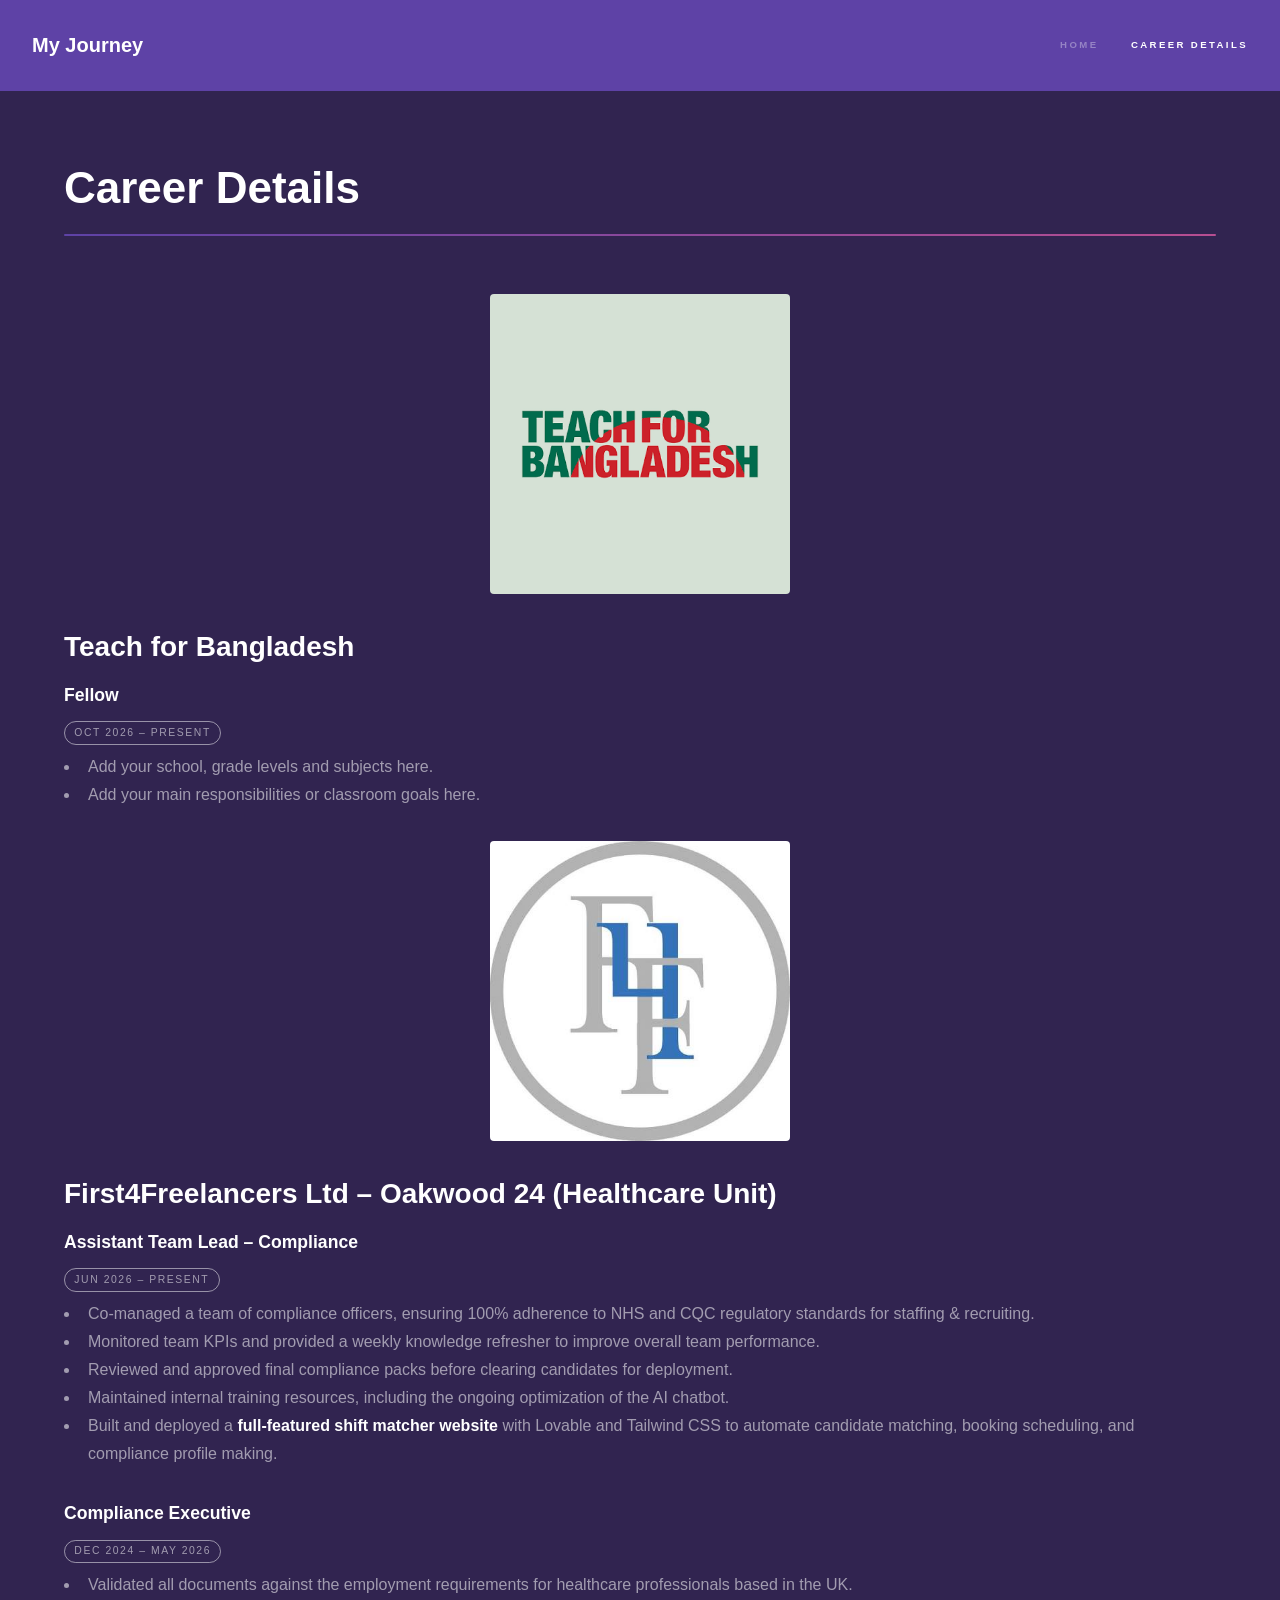
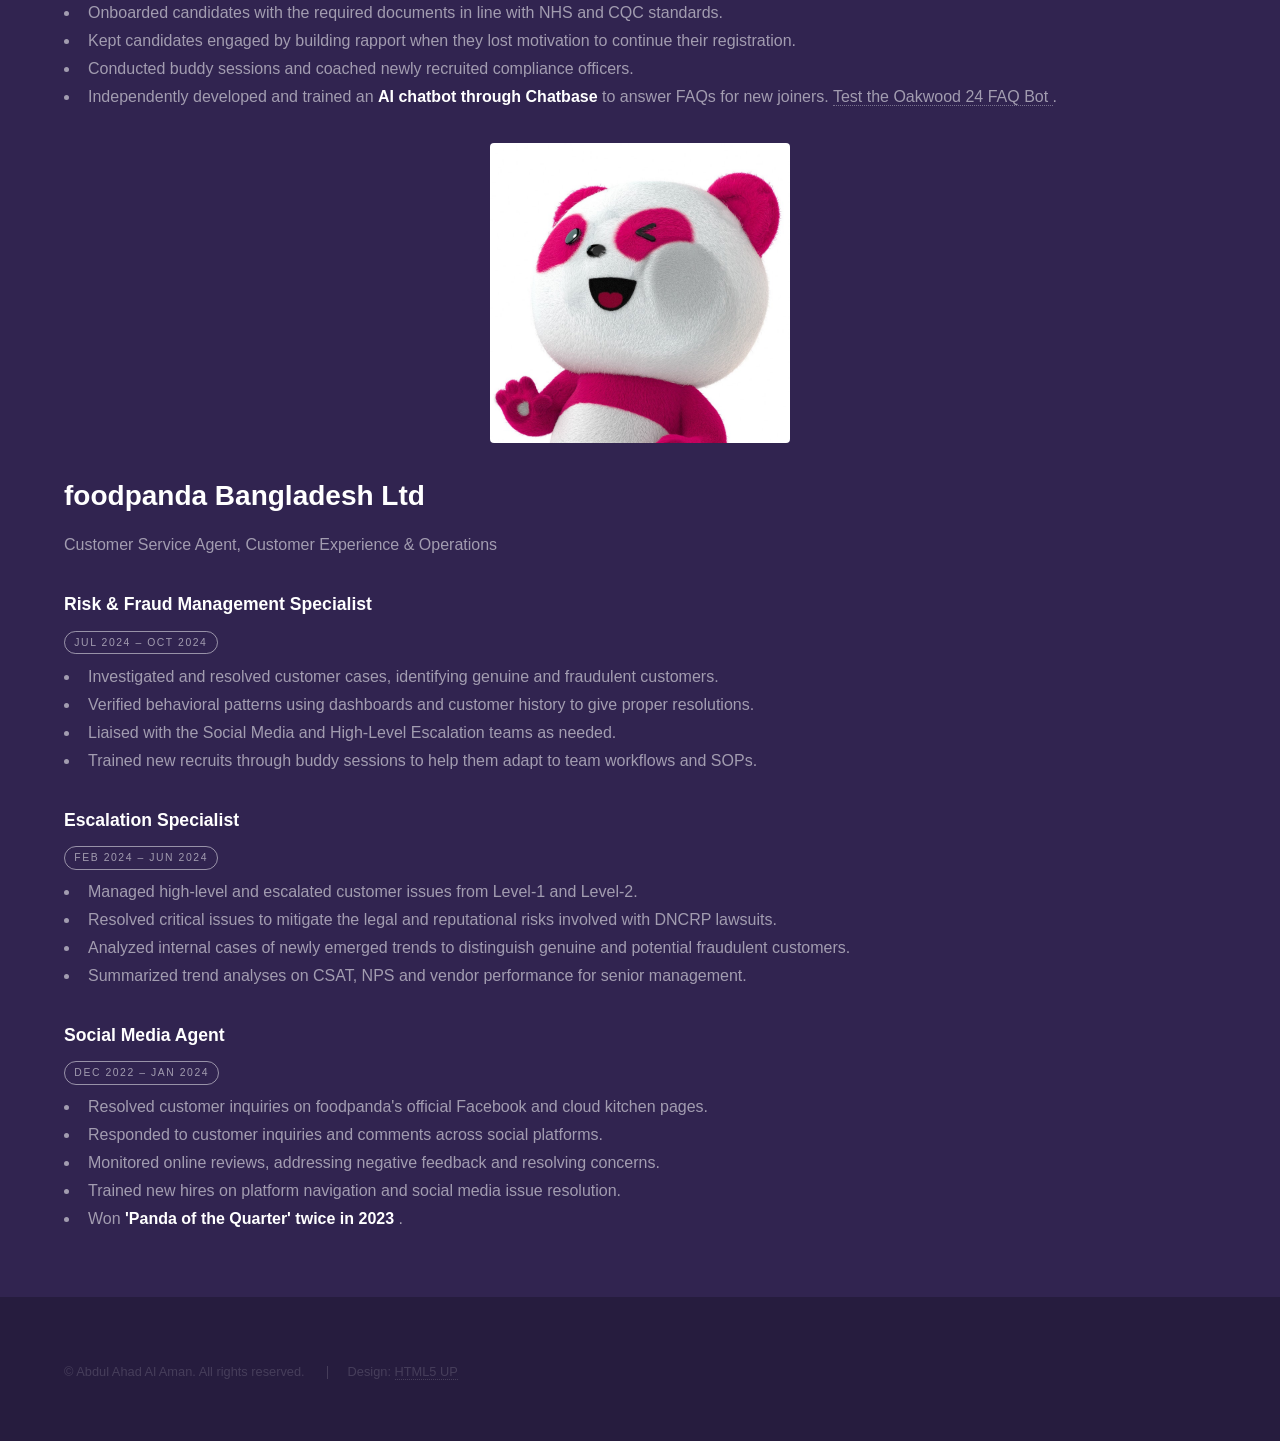
==== generic.html @ 558c3cde "Initial commit" ====
<!doctype html>
<!--
	Hyperspace by HTML5 UP
	html5up.net | @ajlkn
	Free for personal and commercial use under the CCA 3.0 license (html5up.net/license)
-->
<html>
  <head>
    <title>Learn more about myself</title>
    <meta charset="utf-8" />
    <meta
      name="viewport"
      content="width=device-width, initial-scale=1, user-scalable=no"
    />
    <link
      rel="stylesheet"
      href="assets/css/main.css"
    />
    <noscript>
      <link
        rel="stylesheet"
        href="assets/css/noscript.css"
      />
    </noscript>
  </head>
  <body class="is-preload">
    <!-- Header -->
    <header id="header">
      <a
        href="#tfb"
        class="title"
      >
        My Journey
      </a>
      <nav>
        <ul>
          <li><a href="index.html">Home</a></li>
          <li>
            <a
              href="generic.html"
              class="active"
            >
              Career Details
            </a>
          </li>
        </ul>
      </nav>
    </header>

    <!-- Wrapper -->
    <div id="wrapper">
      <!-- Main -->
      <section
        id="main"
        class="wrapper fade-up"
      >
        <div class="inner">
          <h1 class="major">Career Details</h1>

          <!-- Teach for Bangladesh -->
          <section id="tfb">
            <span class="image fit">
              <img
                src="images/tfb.jpg"
                alt="Teach for Bangladesh"
              />
            </span>
            <h2>Teach for Bangladesh</h2>
            <div class="role">
              <h3>Fellow</h3>
              <span class="date">Oct 2026 – Present</span>
              <ul>
                <li>Add your school, grade levels and subjects here.</li>
                <li>Add your main responsibilities or classroom goals here.</li>
              </ul>
            </div>
          </section>

          <!-- First4Freelancers -->
          <section id="f4f">
            <span class="image fit">
              <img
                src="images/pic01.jpg"
                alt="First4Freelancers"
              />
            </span>
            <h2>First4Freelancers Ltd – Oakwood 24 (Healthcare Unit)</h2>

            <div class="role">
              <h3>Assistant Team Lead – Compliance</h3>
              <span class="date">Jun 2026 – Present</span>
              <ul>
                <li>
                  Co-managed a team of compliance officers, ensuring 100%
                  adherence to NHS and CQC regulatory standards for staffing
                  &amp; recruiting.
                </li>
                <li>
                  Monitored team KPIs and provided a weekly knowledge refresher
                  to improve overall team performance.
                </li>
                <li>
                  Reviewed and approved final compliance packs before clearing
                  candidates for deployment.
                </li>
                <li>
                  Maintained internal training resources, including the ongoing
                  optimization of the AI chatbot.
                </li>
                <li>
                  Built and deployed a
                  <strong>full-featured shift matcher website</strong>
                  with Lovable and Tailwind CSS to automate candidate matching,
                  booking scheduling, and compliance profile making.
                </li>
              </ul>
            </div>

            <div class="role">
              <h3>Compliance Executive</h3>
              <span class="date">Dec 2024 – May 2026</span>
              <ul>
                <li>
                  Validated all documents against the employment requirements
                  for healthcare professionals based in the UK.
                </li>
                <li>
                  Onboarded candidates with the required documents in line with
                  NHS and CQC standards.
                </li>
                <li>
                  Kept candidates engaged by building rapport when they lost
                  motivation to continue their registration.
                </li>
                <li>
                  Conducted buddy sessions and coached newly recruited
                  compliance officers.
                </li>
                <li>
                  Independently developed and trained an
                  <strong>AI chatbot through Chatbase</strong>
                  to answer FAQs for new joiners.
                  <a
                    href="https://www.chatbase.co/chatbot-iframe/ullTkG_phCtRMI-yknGlY"
                    target="_blank"
                  >
                    Test the Oakwood 24 FAQ Bot
                  </a>
                  .
                </li>
              </ul>
            </div>
          </section>

          <!-- foodpanda -->
          <section id="foodpanda">
            <span class="image fit">
              <img
                src="images/pic02.jpg"
                alt="foodpanda Bangladesh"
              />
            </span>
            <h2>foodpanda Bangladesh Ltd</h2>
            <p>Customer Service Agent, Customer Experience &amp; Operations</p>

            <div class="role">
              <h3>Risk &amp; Fraud Management Specialist</h3>
              <span class="date">Jul 2024 – Oct 2024</span>
              <ul>
                <li>
                  Investigated and resolved customer cases, identifying genuine
                  and fraudulent customers.
                </li>
                <li>
                  Verified behavioral patterns using dashboards and customer
                  history to give proper resolutions.
                </li>
                <li>
                  Liaised with the Social Media and High-Level Escalation teams
                  as needed.
                </li>
                <li>
                  Trained new recruits through buddy sessions to help them adapt
                  to team workflows and SOPs.
                </li>
              </ul>
            </div>

            <div class="role">
              <h3>Escalation Specialist</h3>
              <span class="date">Feb 2024 – Jun 2024</span>
              <ul>
                <li>
                  Managed high-level and escalated customer issues from Level-1
                  and Level-2.
                </li>
                <li>
                  Resolved critical issues to mitigate the legal and
                  reputational risks involved with DNCRP lawsuits.
                </li>
                <li>
                  Analyzed internal cases of newly emerged trends to distinguish
                  genuine and potential fraudulent customers.
                </li>
                <li>
                  Summarized trend analyses on CSAT, NPS and vendor performance
                  for senior management.
                </li>
              </ul>
            </div>

            <div class="role">
              <h3>Social Media Agent</h3>
              <span class="date">Dec 2022 – Jan 2024</span>
              <ul>
                <li>
                  Resolved customer inquiries on foodpanda's official Facebook
                  and cloud kitchen pages.
                </li>
                <li>
                  Responded to customer inquiries and comments across social
                  platforms.
                </li>
                <li>
                  Monitored online reviews, addressing negative feedback and
                  resolving concerns.
                </li>
                <li>
                  Trained new hires on platform navigation and social media
                  issue resolution.
                </li>
                <li>
                  Won
                  <strong>'Panda of the Quarter' twice in 2023</strong>
                  .
                </li>
              </ul>
            </div>
          </section>
        </div>
      </section>
    </div>

    <!-- Footer -->
    <footer
      id="footer"
      class="wrapper alt"
    >
      <div class="inner">
        <ul class="menu">
          <li>&copy; Abdul Ahad Al Aman. All rights reserved.</li>
          <li>
            Design:
            <a href="http://html5up.net">HTML5 UP</a>
          </li>
        </ul>
      </div>
    </footer>

    <!-- Scripts -->
    <script src="assets/js/jquery.min.js"></script>
    <script src="assets/js/jquery.scrollex.min.js"></script>
    <script src="assets/js/jquery.scrolly.min.js"></script>
    <script src="assets/js/browser.min.js"></script>
    <script src="assets/js/breakpoints.min.js"></script>
    <script src="assets/js/util.js"></script>
    <script src="assets/js/main.js"></script>
    <script>
      document.addEventListener("DOMContentLoaded", function () {
        // fade each career section in as it scrolls into view
        var sections = document.querySelectorAll("#main section[id]");
        var io = new IntersectionObserver(
          function (entries) {
            entries.forEach(function (e) {
              if (e.isIntersecting) {
                e.target.classList.add("visible");
                io.unobserve(e.target);
              }
            });
          },
          { threshold: 0.15 },
        );
        sections.forEach(function (s) {
          io.observe(s);
        });

        var title = document.querySelector("#header .title");
        var tfb = document.getElementById("tfb");
        title.addEventListener("click", function (e) {
          e.preventDefault();
          tfb.classList.remove("visible"); // hide it
          tfb.scrollIntoView({ behavior: "smooth", block: "start" });
          setTimeout(function () {
            tfb.classList.add("visible");
          }, 500); // fade it in
        });
      });
    </script>
  </body>
</html>
---- assets/css/main.css ----
@import url(fontawesome-all.min.css);

/*
	Hyperspace by HTML5 UP
	html5up.net | @ajlkn
	Free for personal and commercial use under the CCA 3.0 license (html5up.net/license)
*/

html,
body,
div,
span,
applet,
object,
iframe,
h1,
h2,
h3,
h4,
h5,
h6,
p,
blockquote,
pre,
a,
abbr,
acronym,
address,
big,
cite,
code,
del,
dfn,
em,
img,
ins,
kbd,
q,
s,
samp,
small,
strike,
strong,
sub,
sup,
tt,
var,
b,
u,
i,
center,
dl,
dt,
dd,
ol,
ul,
li,
fieldset,
form,
label,
legend,
table,
caption,
tbody,
tfoot,
thead,
tr,
th,
td,
article,
aside,
canvas,
details,
embed,
figure,
figcaption,
footer,
header,
hgroup,
menu,
nav,
output,
ruby,
section,
summary,
time,
mark,
audio,
video {
  margin: 0;
  padding: 0;
  border: 0;
  font-size: 100%;
  font: inherit;
  vertical-align: baseline;
}

article,
aside,
details,
figcaption,
figure,
footer,
header,
hgroup,
menu,
nav,
section {
  display: block;
}

body {
  line-height: 1;
}

ol,
ul {
  list-style: none;
}

blockquote,
q {
  quotes: none;
}

blockquote:before,
blockquote:after,
q:before,
q:after {
  content: "";
  content: none;
}

table {
  border-collapse: collapse;
  border-spacing: 0;
}

body {
  -webkit-text-size-adjust: none;
}

mark {
  background-color: transparent;
  color: inherit;
}

input::-moz-focus-inner {
  border: 0;
  padding: 0;
}

input,
select,
textarea {
  -moz-appearance: none;
  -webkit-appearance: none;
  -ms-appearance: none;
  appearance: none;
}

/* Basic */

@-ms-viewport {
  width: device-width;
}

body {
  -ms-overflow-style: scrollbar;
}

@media screen and (max-width: 480px) {
  html,
  body {
    min-width: 320px;
  }
}

html {
  box-sizing: border-box;
}

*,
*:before,
*:after {
  box-sizing: inherit;
}

body {
  background: #312450;
}

body.is-preload *,
body.is-preload *:before,
body.is-preload *:after {
  -moz-animation: none !important;
  -webkit-animation: none !important;
  -ms-animation: none !important;
  animation: none !important;
  -moz-transition: none !important;
  -webkit-transition: none !important;
  -ms-transition: none !important;
  transition: none !important;
}

/* Type */

body,
input,
select,
textarea {
  color: rgba(255, 255, 255, 0.55);
  font-family: Arial, Helvetica, sans-serif;
  font-size: 16.5pt;
  font-weight: normal;
  line-height: 1.75;
}

@media screen and (max-width: 1680px) {
  body,
  input,
  select,
  textarea {
    font-size: 13pt;
  }
}

@media screen and (max-width: 1280px) {
  body,
  input,
  select,
  textarea {
    font-size: 12pt;
  }
}

@media screen and (max-width: 360px) {
  body,
  input,
  select,
  textarea {
    font-size: 11pt;
  }
}

a {
  -moz-transition:
    color 0.2s ease,
    border-bottom-color 0.2s ease;
  -webkit-transition:
    color 0.2s ease,
    border-bottom-color 0.2s ease;
  -ms-transition:
    color 0.2s ease,
    border-bottom-color 0.2s ease;
  transition:
    color 0.2s ease,
    border-bottom-color 0.2s ease;
  border-bottom: dotted 1px rgba(255, 255, 255, 0.35);
  color: inherit;
  text-decoration: none;
}

a:hover {
  border-bottom-color: transparent;
  color: #ffffff;
}

strong,
b {
  color: #ffffff;
  font-weight: bold;
}

em,
i {
  font-style: italic;
}

p {
  margin: 0 0 2em 0;
}

h1,
h2,
h3,
h4,
h5,
h6 {
  color: #ffffff;
  font-weight: bold;
  line-height: 1.5;
  margin: 0 0 0.5em 0;
}

h1 a,
h2 a,
h3 a,
h4 a,
h5 a,
h6 a {
  color: inherit;
  text-decoration: none;
}

h1 {
  font-size: 2.75em;
}

h1.major {
  margin: 0 0 1.3em 0;
  position: relative;
  padding-bottom: 0.35em;
}

h1.major:after {
  background-image: -moz-linear-gradient(to right, #5e42a6, #b74e91);
  background-image: -webkit-linear-gradient(to right, #5e42a6, #b74e91);
  background-image: -ms-linear-gradient(to right, #5e42a6, #b74e91);
  background-image: linear-gradient(to right, #5e42a6, #b74e91);
  -moz-transition: max-width 0.2s ease;
  -webkit-transition: max-width 0.2s ease;
  -ms-transition: max-width 0.2s ease;
  transition: max-width 0.2s ease;
  border-radius: 0.2em;
  bottom: 0;
  content: "";
  height: 0.05em;
  position: absolute;
  right: 0;
  width: 100%;
}

h2 {
  font-size: 1.75em;
}

h3 {
  font-size: 1.1em;
}

h4 {
  font-size: 1em;
}

h5 {
  font-size: 0.8em;
}

h6 {
  font-size: 0.6em;
}

@media screen and (max-width: 736px) {
  h1 {
    font-size: 2em;
  }

  h2 {
    font-size: 1.25em;
  }

  h3 {
    font-size: 1em;
  }

  h4 {
    font-size: 0.8em;
  }

  h5 {
    font-size: 0.6em;
  }

  h6 {
    font-size: 0.6em;
  }
}

sub {
  font-size: 0.8em;
  position: relative;
  top: 0.5em;
}

sup {
  font-size: 0.8em;
  position: relative;
  top: -0.5em;
}

blockquote {
  border-left: solid 4px rgba(255, 255, 255, 0.15);
  font-style: italic;
  margin: 0 0 2em 0;
  padding: 0.5em 0 0.5em 2em;
}

code {
  background: rgba(255, 255, 255, 0.05);
  border-radius: 0.25em;
  border: solid 1px rgba(255, 255, 255, 0.15);
  font-family: "Courier New", monospace;
  font-size: 0.9em;
  margin: 0 0.25em;
  padding: 0.25em 0.65em;
}

pre {
  -webkit-overflow-scrolling: touch;
  font-family: "Courier New", monospace;
  font-size: 0.9em;
  margin: 0 0 2em 0;
}

pre code {
  display: block;
  line-height: 1.75em;
  padding: 1em 1.5em;
  overflow-x: auto;
}

hr {
  border: 0;
  border-bottom: solid 1px rgba(255, 255, 255, 0.15);
  margin: 2em 0;
}

hr.major {
  margin: 3em 0;
}

.align-left {
  text-align: left;
}

.align-center {
  text-align: center;
}

.align-right {
  text-align: right;
}

/* Row */

.row {
  display: flex;
  flex-wrap: wrap;
  box-sizing: border-box;
  align-items: stretch;
}

.row > * {
  box-sizing: border-box;
}

.row.gtr-uniform > * > :last-child {
  margin-bottom: 0;
}

.row.aln-left {
  justify-content: flex-start;
}

.row.aln-center {
  justify-content: center;
}

.row.aln-right {
  justify-content: flex-end;
}

.row.aln-top {
  align-items: flex-start;
}

.row.aln-middle {
  align-items: center;
}

.row.aln-bottom {
  align-items: flex-end;
}

.row > .imp {
  order: -1;
}

.row > .col-1 {
  width: 8.33333%;
}

.row > .off-1 {
  margin-left: 8.33333%;
}

.row > .col-2 {
  width: 16.66667%;
}

.row > .off-2 {
  margin-left: 16.66667%;
}

.row > .col-3 {
  width: 25%;
}

.row > .off-3 {
  margin-left: 25%;
}

.row > .col-4 {
  width: 33.33333%;
}

.row > .off-4 {
  margin-left: 33.33333%;
}

.row > .col-5 {
  width: 41.66667%;
}

.row > .off-5 {
  margin-left: 41.66667%;
}

.row > .col-6 {
  width: 50%;
}

.row > .off-6 {
  margin-left: 50%;
}

.row > .col-7 {
  width: 58.33333%;
}

.row > .off-7 {
  margin-left: 58.33333%;
}

.row > .col-8 {
  width: 66.66667%;
}

.row > .off-8 {
  margin-left: 66.66667%;
}

.row > .col-9 {
  width: 75%;
}

.row > .off-9 {
  margin-left: 75%;
}

.row > .col-10 {
  width: 83.33333%;
}

.row > .off-10 {
  margin-left: 83.33333%;
}

.row > .col-11 {
  width: 91.66667%;
}

.row > .off-11 {
  margin-left: 91.66667%;
}

.row > .col-12 {
  width: 100%;
}

.row > .off-12 {
  margin-left: 100%;
}

.row.gtr-0 {
  margin-top: 0;
  margin-left: 0em;
}

.row.gtr-0 > * {
  padding: 0 0 0 0em;
}

.row.gtr-0.gtr-uniform {
  margin-top: 0em;
}

.row.gtr-0.gtr-uniform > * {
  padding-top: 0em;
}

.row.gtr-25 {
  margin-top: 0;
  margin-left: -0.375em;
}

.row.gtr-25 > * {
  padding: 0 0 0 0.375em;
}

.row.gtr-25.gtr-uniform {
  margin-top: -0.375em;
}

.row.gtr-25.gtr-uniform > * {
  padding-top: 0.375em;
}

.row.gtr-50 {
  margin-top: 0;
  margin-left: -0.75em;
}

.row.gtr-50 > * {
  padding: 0 0 0 0.75em;
}

.row.gtr-50.gtr-uniform {
  margin-top: -0.75em;
}

.row.gtr-50.gtr-uniform > * {
  padding-top: 0.75em;
}

.row {
  margin-top: 0;
  margin-left: -1.5em;
}

.row > * {
  padding: 0 0 0 1.5em;
}

.row.gtr-uniform {
  margin-top: -1.5em;
}

.row.gtr-uniform > * {
  padding-top: 1.5em;
}

.row.gtr-150 {
  margin-top: 0;
  margin-left: -2.25em;
}

.row.gtr-150 > * {
  padding: 0 0 0 2.25em;
}

.row.gtr-150.gtr-uniform {
  margin-top: -2.25em;
}

.row.gtr-150.gtr-uniform > * {
  padding-top: 2.25em;
}

.row.gtr-200 {
  margin-top: 0;
  margin-left: -3em;
}

.row.gtr-200 > * {
  padding: 0 0 0 3em;
}

.row.gtr-200.gtr-uniform {
  margin-top: -3em;
}

.row.gtr-200.gtr-uniform > * {
  padding-top: 3em;
}

@media screen and (max-width: 1680px) {
  .row {
    display: flex;
    flex-wrap: wrap;
    box-sizing: border-box;
    align-items: stretch;
  }

  .row > * {
    box-sizing: border-box;
  }

  .row.gtr-uniform > * > :last-child {
    margin-bottom: 0;
  }

  .row.aln-left {
    justify-content: flex-start;
  }

  .row.aln-center {
    justify-content: center;
  }

  .row.aln-right {
    justify-content: flex-end;
  }

  .row.aln-top {
    align-items: flex-start;
  }

  .row.aln-middle {
    align-items: center;
  }

  .row.aln-bottom {
    align-items: flex-end;
  }

  .row > .imp-xlarge {
    order: -1;
  }

  .row > .col-1-xlarge {
    width: 8.33333%;
  }

  .row > .off-1-xlarge {
    margin-left: 8.33333%;
  }

  .row > .col-2-xlarge {
    width: 16.66667%;
  }

  .row > .off-2-xlarge {
    margin-left: 16.66667%;
  }

  .row > .col-3-xlarge {
    width: 25%;
  }

  .row > .off-3-xlarge {
    margin-left: 25%;
  }

  .row > .col-4-xlarge {
    width: 33.33333%;
  }

  .row > .off-4-xlarge {
    margin-left: 33.33333%;
  }

  .row > .col-5-xlarge {
    width: 41.66667%;
  }

  .row > .off-5-xlarge {
    margin-left: 41.66667%;
  }

  .row > .col-6-xlarge {
    width: 50%;
  }

  .row > .off-6-xlarge {
    margin-left: 50%;
  }

  .row > .col-7-xlarge {
    width: 58.33333%;
  }

  .row > .off-7-xlarge {
    margin-left: 58.33333%;
  }

  .row > .col-8-xlarge {
    width: 66.66667%;
  }

  .row > .off-8-xlarge {
    margin-left: 66.66667%;
  }

  .row > .col-9-xlarge {
    width: 75%;
  }

  .row > .off-9-xlarge {
    margin-left: 75%;
  }

  .row > .col-10-xlarge {
    width: 83.33333%;
  }

  .row > .off-10-xlarge {
    margin-left: 83.33333%;
  }

  .row > .col-11-xlarge {
    width: 91.66667%;
  }

  .row > .off-11-xlarge {
    margin-left: 91.66667%;
  }

  .row > .col-12-xlarge {
    width: 100%;
  }

  .row > .off-12-xlarge {
    margin-left: 100%;
  }

  .row.gtr-0 {
    margin-top: 0;
    margin-left: 0em;
  }

  .row.gtr-0 > * {
    padding: 0 0 0 0em;
  }

  .row.gtr-0.gtr-uniform {
    margin-top: 0em;
  }

  .row.gtr-0.gtr-uniform > * {
    padding-top: 0em;
  }

  .row.gtr-25 {
    margin-top: 0;
    margin-left: -0.375em;
  }

  .row.gtr-25 > * {
    padding: 0 0 0 0.375em;
  }

  .row.gtr-25.gtr-uniform {
    margin-top: -0.375em;
  }

  .row.gtr-25.gtr-uniform > * {
    padding-top: 0.375em;
  }

  .row.gtr-50 {
    margin-top: 0;
    margin-left: -0.75em;
  }

  .row.gtr-50 > * {
    padding: 0 0 0 0.75em;
  }

  .row.gtr-50.gtr-uniform {
    margin-top: -0.75em;
  }

  .row.gtr-50.gtr-uniform > * {
    padding-top: 0.75em;
  }

  .row {
    margin-top: 0;
    margin-left: -1.5em;
  }

  .row > * {
    padding: 0 0 0 1.5em;
  }

  .row.gtr-uniform {
    margin-top: -1.5em;
  }

  .row.gtr-uniform > * {
    padding-top: 1.5em;
  }

  .row.gtr-150 {
    margin-top: 0;
    margin-left: -2.25em;
  }

  .row.gtr-150 > * {
    padding: 0 0 0 2.25em;
  }

  .row.gtr-150.gtr-uniform {
    margin-top: -2.25em;
  }

  .row.gtr-150.gtr-uniform > * {
    padding-top: 2.25em;
  }

  .row.gtr-200 {
    margin-top: 0;
    margin-left: -3em;
  }

  .row.gtr-200 > * {
    padding: 0 0 0 3em;
  }

  .row.gtr-200.gtr-uniform {
    margin-top: -3em;
  }

  .row.gtr-200.gtr-uniform > * {
    padding-top: 3em;
  }
}

@media screen and (max-width: 1280px) {
  .row {
    display: flex;
    flex-wrap: wrap;
    box-sizing: border-box;
    align-items: stretch;
  }

  .row > * {
    box-sizing: border-box;
  }

  .row.gtr-uniform > * > :last-child {
    margin-bottom: 0;
  }

  .row.aln-left {
    justify-content: flex-start;
  }

  .row.aln-center {
    justify-content: center;
  }

  .row.aln-right {
    justify-content: flex-end;
  }

  .row.aln-top {
    align-items: flex-start;
  }

  .row.aln-middle {
    align-items: center;
  }

  .row.aln-bottom {
    align-items: flex-end;
  }

  .row > .imp-large {
    order: -1;
  }

  .row > .col-1-large {
    width: 8.33333%;
  }

  .row > .off-1-large {
    margin-left: 8.33333%;
  }

  .row > .col-2-large {
    width: 16.66667%;
  }

  .row > .off-2-large {
    margin-left: 16.66667%;
  }

  .row > .col-3-large {
    width: 25%;
  }

  .row > .off-3-large {
    margin-left: 25%;
  }

  .row > .col-4-large {
    width: 33.33333%;
  }

  .row > .off-4-large {
    margin-left: 33.33333%;
  }

  .row > .col-5-large {
    width: 41.66667%;
  }

  .row > .off-5-large {
    margin-left: 41.66667%;
  }

  .row > .col-6-large {
    width: 50%;
  }

  .row > .off-6-large {
    margin-left: 50%;
  }

  .row > .col-7-large {
    width: 58.33333%;
  }

  .row > .off-7-large {
    margin-left: 58.33333%;
  }

  .row > .col-8-large {
    width: 66.66667%;
  }

  .row > .off-8-large {
    margin-left: 66.66667%;
  }

  .row > .col-9-large {
    width: 75%;
  }

  .row > .off-9-large {
    margin-left: 75%;
  }

  .row > .col-10-large {
    width: 83.33333%;
  }

  .row > .off-10-large {
    margin-left: 83.33333%;
  }

  .row > .col-11-large {
    width: 91.66667%;
  }

  .row > .off-11-large {
    margin-left: 91.66667%;
  }

  .row > .col-12-large {
    width: 100%;
  }

  .row > .off-12-large {
    margin-left: 100%;
  }

  .row.gtr-0 {
    margin-top: 0;
    margin-left: 0em;
  }

  .row.gtr-0 > * {
    padding: 0 0 0 0em;
  }

  .row.gtr-0.gtr-uniform {
    margin-top: 0em;
  }

  .row.gtr-0.gtr-uniform > * {
    padding-top: 0em;
  }

  .row.gtr-25 {
    margin-top: 0;
    margin-left: -0.375em;
  }

  .row.gtr-25 > * {
    padding: 0 0 0 0.375em;
  }

  .row.gtr-25.gtr-uniform {
    margin-top: -0.375em;
  }

  .row.gtr-25.gtr-uniform > * {
    padding-top: 0.375em;
  }

  .row.gtr-50 {
    margin-top: 0;
    margin-left: -0.75em;
  }

  .row.gtr-50 > * {
    padding: 0 0 0 0.75em;
  }

  .row.gtr-50.gtr-uniform {
    margin-top: -0.75em;
  }

  .row.gtr-50.gtr-uniform > * {
    padding-top: 0.75em;
  }

  .row {
    margin-top: 0;
    margin-left: -1.5em;
  }

  .row > * {
    padding: 0 0 0 1.5em;
  }

  .row.gtr-uniform {
    margin-top: -1.5em;
  }

  .row.gtr-uniform > * {
    padding-top: 1.5em;
  }

  .row.gtr-150 {
    margin-top: 0;
    margin-left: -2.25em;
  }

  .row.gtr-150 > * {
    padding: 0 0 0 2.25em;
  }

  .row.gtr-150.gtr-uniform {
    margin-top: -2.25em;
  }

  .row.gtr-150.gtr-uniform > * {
    padding-top: 2.25em;
  }

  .row.gtr-200 {
    margin-top: 0;
    margin-left: -3em;
  }

  .row.gtr-200 > * {
    padding: 0 0 0 3em;
  }

  .row.gtr-200.gtr-uniform {
    margin-top: -3em;
  }

  .row.gtr-200.gtr-uniform > * {
    padding-top: 3em;
  }
}

@media screen and (max-width: 980px) {
  .row {
    display: flex;
    flex-wrap: wrap;
    box-sizing: border-box;
    align-items: stretch;
  }

  .row > * {
    box-sizing: border-box;
  }

  .row.gtr-uniform > * > :last-child {
    margin-bottom: 0;
  }

  .row.aln-left {
    justify-content: flex-start;
  }

  .row.aln-center {
    justify-content: center;
  }

  .row.aln-right {
    justify-content: flex-end;
  }

  .row.aln-top {
    align-items: flex-start;
  }

  .row.aln-middle {
    align-items: center;
  }

  .row.aln-bottom {
    align-items: flex-end;
  }

  .row > .imp-medium {
    order: -1;
  }

  .row > .col-1-medium {
    width: 8.33333%;
  }

  .row > .off-1-medium {
    margin-left: 8.33333%;
  }

  .row > .col-2-medium {
    width: 16.66667%;
  }

  .row > .off-2-medium {
    margin-left: 16.66667%;
  }

  .row > .col-3-medium {
    width: 25%;
  }

  .row > .off-3-medium {
    margin-left: 25%;
  }

  .row > .col-4-medium {
    width: 33.33333%;
  }

  .row > .off-4-medium {
    margin-left: 33.33333%;
  }

  .row > .col-5-medium {
    width: 41.66667%;
  }

  .row > .off-5-medium {
    margin-left: 41.66667%;
  }

  .row > .col-6-medium {
    width: 50%;
  }

  .row > .off-6-medium {
    margin-left: 50%;
  }

  .row > .col-7-medium {
    width: 58.33333%;
  }

  .row > .off-7-medium {
    margin-left: 58.33333%;
  }

  .row > .col-8-medium {
    width: 66.66667%;
  }

  .row > .off-8-medium {
    margin-left: 66.66667%;
  }

  .row > .col-9-medium {
    width: 75%;
  }

  .row > .off-9-medium {
    margin-left: 75%;
  }

  .row > .col-10-medium {
    width: 83.33333%;
  }

  .row > .off-10-medium {
    margin-left: 83.33333%;
  }

  .row > .col-11-medium {
    width: 91.66667%;
  }

  .row > .off-11-medium {
    margin-left: 91.66667%;
  }

  .row > .col-12-medium {
    width: 100%;
  }

  .row > .off-12-medium {
    margin-left: 100%;
  }

  .row.gtr-0 {
    margin-top: 0;
    margin-left: 0em;
  }

  .row.gtr-0 > * {
    padding: 0 0 0 0em;
  }

  .row.gtr-0.gtr-uniform {
    margin-top: 0em;
  }

  .row.gtr-0.gtr-uniform > * {
    padding-top: 0em;
  }

  .row.gtr-25 {
    margin-top: 0;
    margin-left: -0.375em;
  }

  .row.gtr-25 > * {
    padding: 0 0 0 0.375em;
  }

  .row.gtr-25.gtr-uniform {
    margin-top: -0.375em;
  }

  .row.gtr-25.gtr-uniform > * {
    padding-top: 0.375em;
  }

  .row.gtr-50 {
    margin-top: 0;
    margin-left: -0.75em;
  }

  .row.gtr-50 > * {
    padding: 0 0 0 0.75em;
  }

  .row.gtr-50.gtr-uniform {
    margin-top: -0.75em;
  }

  .row.gtr-50.gtr-uniform > * {
    padding-top: 0.75em;
  }

  .row {
    margin-top: 0;
    margin-left: -1.5em;
  }

  .row > * {
    padding: 0 0 0 1.5em;
  }

  .row.gtr-uniform {
    margin-top: -1.5em;
  }

  .row.gtr-uniform > * {
    padding-top: 1.5em;
  }

  .row.gtr-150 {
    margin-top: 0;
    margin-left: -2.25em;
  }

  .row.gtr-150 > * {
    padding: 0 0 0 2.25em;
  }

  .row.gtr-150.gtr-uniform {
    margin-top: -2.25em;
  }

  .row.gtr-150.gtr-uniform > * {
    padding-top: 2.25em;
  }

  .row.gtr-200 {
    margin-top: 0;
    margin-left: -3em;
  }

  .row.gtr-200 > * {
    padding: 0 0 0 3em;
  }

  .row.gtr-200.gtr-uniform {
    margin-top: -3em;
  }

  .row.gtr-200.gtr-uniform > * {
    padding-top: 3em;
  }
}

@media screen and (max-width: 736px) {
  .row {
    display: flex;
    flex-wrap: wrap;
    box-sizing: border-box;
    align-items: stretch;
  }

  .row > * {
    box-sizing: border-box;
  }

  .row.gtr-uniform > * > :last-child {
    margin-bottom: 0;
  }

  .row.aln-left {
    justify-content: flex-start;
  }

  .row.aln-center {
    justify-content: center;
  }

  .row.aln-right {
    justify-content: flex-end;
  }

  .row.aln-top {
    align-items: flex-start;
  }

  .row.aln-middle {
    align-items: center;
  }

  .row.aln-bottom {
    align-items: flex-end;
  }

  .row > .imp-small {
    order: -1;
  }

  .row > .col-1-small {
    width: 8.33333%;
  }

  .row > .off-1-small {
    margin-left: 8.33333%;
  }

  .row > .col-2-small {
    width: 16.66667%;
  }

  .row > .off-2-small {
    margin-left: 16.66667%;
  }

  .row > .col-3-small {
    width: 25%;
  }

  .row > .off-3-small {
    margin-left: 25%;
  }

  .row > .col-4-small {
    width: 33.33333%;
  }

  .row > .off-4-small {
    margin-left: 33.33333%;
  }

  .row > .col-5-small {
    width: 41.66667%;
  }

  .row > .off-5-small {
    margin-left: 41.66667%;
  }

  .row > .col-6-small {
    width: 50%;
  }

  .row > .off-6-small {
    margin-left: 50%;
  }

  .row > .col-7-small {
    width: 58.33333%;
  }

  .row > .off-7-small {
    margin-left: 58.33333%;
  }

  .row > .col-8-small {
    width: 66.66667%;
  }

  .row > .off-8-small {
    margin-left: 66.66667%;
  }

  .row > .col-9-small {
    width: 75%;
  }

  .row > .off-9-small {
    margin-left: 75%;
  }

  .row > .col-10-small {
    width: 83.33333%;
  }

  .row > .off-10-small {
    margin-left: 83.33333%;
  }

  .row > .col-11-small {
    width: 91.66667%;
  }

  .row > .off-11-small {
    margin-left: 91.66667%;
  }

  .row > .col-12-small {
    width: 100%;
  }

  .row > .off-12-small {
    margin-left: 100%;
  }

  .row.gtr-0 {
    margin-top: 0;
    margin-left: 0em;
  }

  .row.gtr-0 > * {
    padding: 0 0 0 0em;
  }

  .row.gtr-0.gtr-uniform {
    margin-top: 0em;
  }

  .row.gtr-0.gtr-uniform > * {
    padding-top: 0em;
  }

  .row.gtr-25 {
    margin-top: 0;
    margin-left: -0.375em;
  }

  .row.gtr-25 > * {
    padding: 0 0 0 0.375em;
  }

  .row.gtr-25.gtr-uniform {
    margin-top: -0.375em;
  }

  .row.gtr-25.gtr-uniform > * {
    padding-top: 0.375em;
  }

  .row.gtr-50 {
    margin-top: 0;
    margin-left: -0.75em;
  }

  .row.gtr-50 > * {
    padding: 0 0 0 0.75em;
  }

  .row.gtr-50.gtr-uniform {
    margin-top: -0.75em;
  }

  .row.gtr-50.gtr-uniform > * {
    padding-top: 0.75em;
  }

  .row {
    margin-top: 0;
    margin-left: -1.5em;
  }

  .row > * {
    padding: 0 0 0 1.5em;
  }

  .row.gtr-uniform {
    margin-top: -1.5em;
  }

  .row.gtr-uniform > * {
    padding-top: 1.5em;
  }

  .row.gtr-150 {
    margin-top: 0;
    margin-left: -2.25em;
  }

  .row.gtr-150 > * {
    padding: 0 0 0 2.25em;
  }

  .row.gtr-150.gtr-uniform {
    margin-top: -2.25em;
  }

  .row.gtr-150.gtr-uniform > * {
    padding-top: 2.25em;
  }

  .row.gtr-200 {
    margin-top: 0;
    margin-left: -3em;
  }

  .row.gtr-200 > * {
    padding: 0 0 0 3em;
  }

  .row.gtr-200.gtr-uniform {
    margin-top: -3em;
  }

  .row.gtr-200.gtr-uniform > * {
    padding-top: 3em;
  }
}

@media screen and (max-width: 480px) {
  .row {
    display: flex;
    flex-wrap: wrap;
    box-sizing: border-box;
    align-items: stretch;
  }

  .row > * {
    box-sizing: border-box;
  }

  .row.gtr-uniform > * > :last-child {
    margin-bottom: 0;
  }

  .row.aln-left {
    justify-content: flex-start;
  }

  .row.aln-center {
    justify-content: center;
  }

  .row.aln-right {
    justify-content: flex-end;
  }

  .row.aln-top {
    align-items: flex-start;
  }

  .row.aln-middle {
    align-items: center;
  }

  .row.aln-bottom {
    align-items: flex-end;
  }

  .row > .imp-xsmall {
    order: -1;
  }

  .row > .col-1-xsmall {
    width: 8.33333%;
  }

  .row > .off-1-xsmall {
    margin-left: 8.33333%;
  }

  .row > .col-2-xsmall {
    width: 16.66667%;
  }

  .row > .off-2-xsmall {
    margin-left: 16.66667%;
  }

  .row > .col-3-xsmall {
    width: 25%;
  }

  .row > .off-3-xsmall {
    margin-left: 25%;
  }

  .row > .col-4-xsmall {
    width: 33.33333%;
  }

  .row > .off-4-xsmall {
    margin-left: 33.33333%;
  }

  .row > .col-5-xsmall {
    width: 41.66667%;
  }

  .row > .off-5-xsmall {
    margin-left: 41.66667%;
  }

  .row > .col-6-xsmall {
    width: 50%;
  }

  .row > .off-6-xsmall {
    margin-left: 50%;
  }

  .row > .col-7-xsmall {
    width: 58.33333%;
  }

  .row > .off-7-xsmall {
    margin-left: 58.33333%;
  }

  .row > .col-8-xsmall {
    width: 66.66667%;
  }

  .row > .off-8-xsmall {
    margin-left: 66.66667%;
  }

  .row > .col-9-xsmall {
    width: 75%;
  }

  .row > .off-9-xsmall {
    margin-left: 75%;
  }

  .row > .col-10-xsmall {
    width: 83.33333%;
  }

  .row > .off-10-xsmall {
    margin-left: 83.33333%;
  }

  .row > .col-11-xsmall {
    width: 91.66667%;
  }

  .row > .off-11-xsmall {
    margin-left: 91.66667%;
  }

  .row > .col-12-xsmall {
    width: 100%;
  }

  .row > .off-12-xsmall {
    margin-left: 100%;
  }

  .row.gtr-0 {
    margin-top: 0;
    margin-left: 0em;
  }

  .row.gtr-0 > * {
    padding: 0 0 0 0em;
  }

  .row.gtr-0.gtr-uniform {
    margin-top: 0em;
  }

  .row.gtr-0.gtr-uniform > * {
    padding-top: 0em;
  }

  .row.gtr-25 {
    margin-top: 0;
    margin-left: -0.375em;
  }

  .row.gtr-25 > * {
    padding: 0 0 0 0.375em;
  }

  .row.gtr-25.gtr-uniform {
    margin-top: -0.375em;
  }

  .row.gtr-25.gtr-uniform > * {
    padding-top: 0.375em;
  }

  .row.gtr-50 {
    margin-top: 0;
    margin-left: -0.75em;
  }

  .row.gtr-50 > * {
    padding: 0 0 0 0.75em;
  }

  .row.gtr-50.gtr-uniform {
    margin-top: -0.75em;
  }

  .row.gtr-50.gtr-uniform > * {
    padding-top: 0.75em;
  }

  .row {
    margin-top: 0;
    margin-left: -1.5em;
  }

  .row > * {
    padding: 0 0 0 1.5em;
  }

  .row.gtr-uniform {
    margin-top: -1.5em;
  }

  .row.gtr-uniform > * {
    padding-top: 1.5em;
  }

  .row.gtr-150 {
    margin-top: 0;
    margin-left: -2.25em;
  }

  .row.gtr-150 > * {
    padding: 0 0 0 2.25em;
  }

  .row.gtr-150.gtr-uniform {
    margin-top: -2.25em;
  }

  .row.gtr-150.gtr-uniform > * {
    padding-top: 2.25em;
  }

  .row.gtr-200 {
    margin-top: 0;
    margin-left: -3em;
  }

  .row.gtr-200 > * {
    padding: 0 0 0 3em;
  }

  .row.gtr-200.gtr-uniform {
    margin-top: -3em;
  }

  .row.gtr-200.gtr-uniform > * {
    padding-top: 3em;
  }
}

/* Box */

.box {
  border-radius: 0.25em;
  border: solid 1px rgba(255, 255, 255, 0.15);
  margin-bottom: 2em;
  padding: 1.5em;
}

.box > :last-child,
.box > :last-child > :last-child,
.box > :last-child > :last-child > :last-child {
  margin-bottom: 0;
}

.box.alt {
  border: 0;
  border-radius: 0;
  padding: 0;
}

/* Button */

input[type="submit"],
input[type="reset"],
input[type="button"],
button,
.button {
  -moz-appearance: none;
  -webkit-appearance: none;
  -ms-appearance: none;
  appearance: none;
  -moz-transition: border-color 0.2s ease;
  -webkit-transition: border-color 0.2s ease;
  -ms-transition: border-color 0.2s ease;
  transition: border-color 0.2s ease;
  background-color: transparent;
  border: solid 1px !important;
  border-color: rgba(255, 255, 255, 0.15) !important;
  border-radius: 3em;
  color: #ffffff !important;
  cursor: pointer;
  display: inline-block;
  font-size: 0.6em;
  font-weight: bold;
  height: calc(4.75em + 2px);
  letter-spacing: 0.25em;
  line-height: 4.75em;
  outline: 0;
  padding: 0 3.75em;
  position: relative;
  text-align: center;
  text-decoration: none;
  text-transform: uppercase;
  white-space: nowrap;
}

input[type="submit"]:after,
input[type="reset"]:after,
input[type="button"]:after,
button:after,
.button:after {
  -moz-transform: scale(0.25);
  -webkit-transform: scale(0.25);
  -ms-transform: scale(0.25);
  transform: scale(0.25);
  pointer-events: none;
  -moz-transition:
    opacity 0.2s ease,
    -moz-transform 0.2s ease;
  -webkit-transition:
    opacity 0.2s ease,
    -webkit-transform 0.2s ease;
  -ms-transition:
    opacity 0.2s ease,
    -ms-transform 0.2s ease;
  transition:
    opacity 0.2s ease,
    transform 0.2s ease;
  background: #ffffff;
  border-radius: 3em;
  content: "";
  height: 100%;
  left: 0;
  opacity: 0;
  position: absolute;
  top: 0;
  width: 100%;
}

input[type="submit"].icon:before,
input[type="reset"].icon:before,
input[type="button"].icon:before,
button.icon:before,
.button.icon:before {
  margin-right: 0.75em;
}

input[type="submit"].fit,
input[type="reset"].fit,
input[type="button"].fit,
button.fit,
.button.fit {
  width: 100%;
}

input[type="submit"].small,
input[type="reset"].small,
input[type="button"].small,
button.small,
.button.small {
  font-size: 0.4em;
}

input[type="submit"].large,
input[type="reset"].large,
input[type="button"].large,
button.large,
.button.large {
  font-size: 0.8em;
}

input[type="submit"].primary,
input[type="reset"].primary,
input[type="button"].primary,
button.primary,
.button.primary {
  background-color: #ffffff;
  color: #312450 !important;
}

input[type="submit"].primary:after,
input[type="reset"].primary:after,
input[type="button"].primary:after,
button.primary:after,
.button.primary:after {
  display: none;
}

input[type="submit"].disabled,
input[type="submit"]:disabled,
input[type="reset"].disabled,
input[type="reset"]:disabled,
input[type="button"].disabled,
input[type="button"]:disabled,
button.disabled,
button:disabled,
.button.disabled,
.button:disabled {
  cursor: default;
  opacity: 0.5;
  pointer-events: none;
}

input[type="submit"]:hover,
input[type="reset"]:hover,
input[type="button"]:hover,
button:hover,
.button:hover {
  border-color: rgba(255, 255, 255, 0.55) !important;
}

input[type="submit"]:hover:after,
input[type="reset"]:hover:after,
input[type="button"]:hover:after,
button:hover:after,
.button:hover:after {
  opacity: 0.05;
  -moz-transform: scale(1);
  -webkit-transform: scale(1);
  -ms-transform: scale(1);
  transform: scale(1);
}

input[type="submit"]:hover:active,
input[type="reset"]:hover:active,
input[type="button"]:hover:active,
button:hover:active,
.button:hover:active {
  border-color: #ffffff !important;
}

input[type="submit"]:hover:active:after,
input[type="reset"]:hover:active:after,
input[type="button"]:hover:active:after,
button:hover:active:after,
.button:hover:active:after {
  opacity: 0.1;
}

/* Features */

.features {
  display: -moz-flex;
  display: -webkit-flex;
  display: -ms-flex;
  display: flex;
  -moz-flex-wrap: wrap;
  -webkit-flex-wrap: wrap;
  -ms-flex-wrap: wrap;
  flex-wrap: wrap;
  border-radius: 0.25em;
  border: solid 1px rgba(255, 255, 255, 0.15);
  background: rgba(255, 255, 255, 0.05);
  margin: 0 0 2em 0;
}

.features section {
  padding: 3.5em 3em 1em 7em;
  width: 50%;
  border-top: solid 1px rgba(255, 255, 255, 0.15);
  position: relative;
}

.features section:nth-child(-n + 2) {
  border-top-width: 0;
}

.features section:nth-child(2n) {
  border-left: solid 1px rgba(255, 255, 255, 0.15);
}

.features section .icon {
  -moz-transition:
    opacity 0.5s ease,
    -moz-transform 0.5s ease;
  -webkit-transition:
    opacity 0.5s ease,
    -webkit-transform 0.5s ease;
  -ms-transition:
    opacity 0.5s ease,
    -ms-transform 0.5s ease;
  transition:
    opacity 0.5s ease,
    transform 0.5s ease;
  -moz-transition-delay: 1s;
  -webkit-transition-delay: 1s;
  -ms-transition-delay: 1s;
  transition-delay: 1s;
  -moz-transform: scale(1);
  -webkit-transform: scale(1);
  -ms-transform: scale(1);
  transform: scale(1);
  position: absolute;
  left: 3em;
  top: 3em;
  opacity: 1;
}

.features section:nth-child(1) .icon {
  -moz-transition-delay: 0.15s;
  -webkit-transition-delay: 0.15s;
  -ms-transition-delay: 0.15s;
  transition-delay: 0.15s;
}

.features section:nth-child(2) .icon {
  -moz-transition-delay: 0.3s;
  -webkit-transition-delay: 0.3s;
  -ms-transition-delay: 0.3s;
  transition-delay: 0.3s;
}

.features section:nth-child(3) .icon {
  -moz-transition-delay: 0.45s;
  -webkit-transition-delay: 0.45s;
  -ms-transition-delay: 0.45s;
  transition-delay: 0.45s;
}

.features section:nth-child(4) .icon {
  -moz-transition-delay: 0.6s;
  -webkit-transition-delay: 0.6s;
  -ms-transition-delay: 0.6s;
  transition-delay: 0.6s;
}

.features section:nth-child(5) .icon {
  -moz-transition-delay: 0.75s;
  -webkit-transition-delay: 0.75s;
  -ms-transition-delay: 0.75s;
  transition-delay: 0.75s;
}

.features section:nth-child(6) .icon {
  -moz-transition-delay: 0.9s;
  -webkit-transition-delay: 0.9s;
  -ms-transition-delay: 0.9s;
  transition-delay: 0.9s;
}

.features section:nth-child(7) .icon {
  -moz-transition-delay: 1.05s;
  -webkit-transition-delay: 1.05s;
  -ms-transition-delay: 1.05s;
  transition-delay: 1.05s;
}

.features section:nth-child(8) .icon {
  -moz-transition-delay: 1.2s;
  -webkit-transition-delay: 1.2s;
  -ms-transition-delay: 1.2s;
  transition-delay: 1.2s;
}

.features section:nth-child(9) .icon {
  -moz-transition-delay: 1.35s;
  -webkit-transition-delay: 1.35s;
  -ms-transition-delay: 1.35s;
  transition-delay: 1.35s;
}

.features section:nth-child(10) .icon {
  -moz-transition-delay: 1.5s;
  -webkit-transition-delay: 1.5s;
  -ms-transition-delay: 1.5s;
  transition-delay: 1.5s;
}

.features section:nth-child(11) .icon {
  -moz-transition-delay: 1.65s;
  -webkit-transition-delay: 1.65s;
  -ms-transition-delay: 1.65s;
  transition-delay: 1.65s;
}

.features section:nth-child(12) .icon {
  -moz-transition-delay: 1.8s;
  -webkit-transition-delay: 1.8s;
  -ms-transition-delay: 1.8s;
  transition-delay: 1.8s;
}

.features section:nth-child(13) .icon {
  -moz-transition-delay: 1.95s;
  -webkit-transition-delay: 1.95s;
  -ms-transition-delay: 1.95s;
  transition-delay: 1.95s;
}

.features section:nth-child(14) .icon {
  -moz-transition-delay: 2.1s;
  -webkit-transition-delay: 2.1s;
  -ms-transition-delay: 2.1s;
  transition-delay: 2.1s;
}

.features section:nth-child(15) .icon {
  -moz-transition-delay: 2.25s;
  -webkit-transition-delay: 2.25s;
  -ms-transition-delay: 2.25s;
  transition-delay: 2.25s;
}

.features section:nth-child(16) .icon {
  -moz-transition-delay: 2.4s;
  -webkit-transition-delay: 2.4s;
  -ms-transition-delay: 2.4s;
  transition-delay: 2.4s;
}

.features section:nth-child(17) .icon {
  -moz-transition-delay: 2.55s;
  -webkit-transition-delay: 2.55s;
  -ms-transition-delay: 2.55s;
  transition-delay: 2.55s;
}

.features section:nth-child(18) .icon {
  -moz-transition-delay: 2.7s;
  -webkit-transition-delay: 2.7s;
  -ms-transition-delay: 2.7s;
  transition-delay: 2.7s;
}

.features section:nth-child(19) .icon {
  -moz-transition-delay: 2.85s;
  -webkit-transition-delay: 2.85s;
  -ms-transition-delay: 2.85s;
  transition-delay: 2.85s;
}

.features section:nth-child(20) .icon {
  -moz-transition-delay: 3s;
  -webkit-transition-delay: 3s;
  -ms-transition-delay: 3s;
  transition-delay: 3s;
}

.features.inactive section .icon {
  -moz-transform: scale(0.5);
  -webkit-transform: scale(0.5);
  -ms-transform: scale(0.5);
  transform: scale(0.5);
  opacity: 0;
}

@media screen and (max-width: 980px) {
  .features {
    display: block;
  }

  .features section {
    border-top-width: 1px !important;
    border-left-width: 0 !important;
    width: 100%;
  }

  .features section:first-child {
    border-top-width: 0 !important;
  }
}

@media screen and (max-width: 736px) {
  .features section {
    padding: 2.5em 1.5em 0.1em 5.5em;
  }

  .features section .icon {
    left: 1.5em;
    top: 2em;
  }
}

@media screen and (max-width: 480px) {
  .features section {
    padding: 2em 1.5em 0.1em 1.5em;
  }

  .features section .icon {
    left: 0;
    position: relative;
    top: 0;
  }
}

/* Form */

form {
  margin: 0 0 2em 0;
}

form > :last-child {
  margin-bottom: 0;
}

form > .fields {
  display: -moz-flex;
  display: -webkit-flex;
  display: -ms-flex;
  display: flex;
  -moz-flex-wrap: wrap;
  -webkit-flex-wrap: wrap;
  -ms-flex-wrap: wrap;
  flex-wrap: wrap;
  width: calc(100% + 3em);
  margin: -1.5em 0 2em -1.5em;
}

form > .fields > .field {
  -moz-flex-grow: 0;
  -webkit-flex-grow: 0;
  -ms-flex-grow: 0;
  flex-grow: 0;
  -moz-flex-shrink: 0;
  -webkit-flex-shrink: 0;
  -ms-flex-shrink: 0;
  flex-shrink: 0;
  padding: 1.5em 0 0 1.5em;
  width: calc(100% - 1.5em);
}

form > .fields > .field.half {
  width: calc(50% - 0.75em);
}

form > .fields > .field.third {
  width: calc(100% / 3 - 0.5em);
}

form > .fields > .field.quarter {
  width: calc(25% - 0.375em);
}

@media screen and (max-width: 480px) {
  form > .fields {
    width: calc(100% + 3em);
    margin: -1.5em 0 2em -1.5em;
  }

  form > .fields > .field {
    padding: 1.5em 0 0 1.5em;
    width: calc(100% - 1.5em);
  }

  form > .fields > .field.half {
    width: calc(100% - 1.5em);
  }

  form > .fields > .field.third {
    width: calc(100% - 1.5em);
  }

  form > .fields > .field.quarter {
    width: calc(100% - 1.5em);
  }
}

label {
  color: #ffffff;
  font-weight: bold;
  line-height: 1.5;
  margin: 0 0 0.7em 0;
  display: block;
  font-size: 1.1em;
}

input[type="text"],
input[type="password"],
input[type="email"],
input[type="tel"],
select,
textarea {
  -moz-appearance: none;
  -webkit-appearance: none;
  -ms-appearance: none;
  appearance: none;
  background: rgba(255, 255, 255, 0.05);
  border-radius: 0.25em;
  border: none;
  border: solid 1px rgba(255, 255, 255, 0.15);
  color: inherit;
  display: block;
  outline: 0;
  padding: 0 1em;
  text-decoration: none;
  width: 100%;
}

input[type="text"]:invalid,
input[type="password"]:invalid,
input[type="email"]:invalid,
input[type="tel"]:invalid,
select:invalid,
textarea:invalid {
  box-shadow: none;
}

input[type="text"]:focus,
input[type="password"]:focus,
input[type="email"]:focus,
input[type="tel"]:focus,
select:focus,
textarea:focus {
  border-color: #ffffff;
  box-shadow: 0 0 0 1px #ffffff;
}

select {
  background-image: url("data:image/svg+xml;charset=utf8,%3Csvg xmlns='http://www.w3.org/2000/svg' width='40' height='40' preserveAspectRatio='none' viewBox='0 0 40 40'%3E%3Cpath d='M9.4,12.3l10.4,10.4l10.4-10.4c0.2-0.2,0.5-0.4,0.9-0.4c0.3,0,0.6,0.1,0.9,0.4l3.3,3.3c0.2,0.2,0.4,0.5,0.4,0.9 c0,0.4-0.1,0.6-0.4,0.9L20.7,31.9c-0.2,0.2-0.5,0.4-0.9,0.4c-0.3,0-0.6-0.1-0.9-0.4L4.3,17.3c-0.2-0.2-0.4-0.5-0.4-0.9 c0-0.4,0.1-0.6,0.4-0.9l3.3-3.3c0.2-0.2,0.5-0.4,0.9-0.4S9.1,12.1,9.4,12.3z' fill='rgba(255, 255, 255, 0.15)' /%3E%3C/svg%3E");
  background-size: 1.25rem;
  background-repeat: no-repeat;
  background-position: calc(100% - 1rem) center;
  height: 2.75em;
  padding-right: 2.75em;
  text-overflow: ellipsis;
}

select option {
  color: #ffffff;
  background: #312450;
}

select:focus::-ms-value {
  background-color: transparent;
}

select::-ms-expand {
  display: none;
}

input[type="text"],
input[type="password"],
input[type="email"],
select {
  height: 2.75em;
}

textarea {
  padding: 0.75em 1em;
}

body.is-ie textarea {
  min-height: 10em;
}

input[type="checkbox"],
input[type="radio"] {
  -moz-appearance: none;
  -webkit-appearance: none;
  -ms-appearance: none;
  appearance: none;
  display: block;
  float: left;
  margin-right: -2em;
  opacity: 0;
  width: 1em;
  z-index: -1;
}

input[type="checkbox"] + label,
input[type="radio"] + label {
  text-decoration: none;
  color: rgba(255, 255, 255, 0.55);
  cursor: pointer;
  display: inline-block;
  font-size: 1em;
  font-weight: normal;
  padding-left: 2.4em;
  padding-right: 0.75em;
  position: relative;
}

input[type="checkbox"] + label:before,
input[type="radio"] + label:before {
  -moz-osx-font-smoothing: grayscale;
  -webkit-font-smoothing: antialiased;
  display: inline-block;
  font-style: normal;
  font-variant: normal;
  text-rendering: auto;
  line-height: 1;
  text-transform: none !important;
  font-family: "Font Awesome 5 Free";
  font-weight: 900;
}

input[type="checkbox"] + label:before,
input[type="radio"] + label:before {
  background: rgba(255, 255, 255, 0.05);
  border-radius: 0.25em;
  border: solid 1px rgba(255, 255, 255, 0.15);
  content: "";
  display: inline-block;
  font-size: 0.8em;
  height: 2.0625em;
  left: 0;
  line-height: 2.0625em;
  position: absolute;
  text-align: center;
  top: 0;
  width: 2.0625em;
}

input[type="checkbox"]:checked + label:before,
input[type="radio"]:checked + label:before {
  background: #ffffff;
  border-color: #ffffff;
  color: #b74e91;
  content: "\f00c";
}

input[type="checkbox"]:focus + label:before,
input[type="radio"]:focus + label:before {
  border-color: #ffffff;
  box-shadow: 0 0 0 1px #ffffff;
}

input[type="checkbox"] + label:before {
  border-radius: 0.25em;
}

input[type="radio"] + label:before {
  border-radius: 100%;
}

::-webkit-input-placeholder {
  color: rgba(255, 255, 255, 0.35) !important;
  opacity: 1;
}

:-moz-placeholder {
  color: rgba(255, 255, 255, 0.35) !important;
  opacity: 1;
}

::-moz-placeholder {
  color: rgba(255, 255, 255, 0.35) !important;
  opacity: 1;
}

:-ms-input-placeholder {
  color: rgba(255, 255, 255, 0.35) !important;
  opacity: 1;
}

/* Icon */

.icon {
  text-decoration: none;
  border-bottom: none;
  position: relative;
}

.icon:before {
  -moz-osx-font-smoothing: grayscale;
  -webkit-font-smoothing: antialiased;
  display: inline-block;
  font-style: normal;
  font-variant: normal;
  text-rendering: auto;
  line-height: 1;
  text-transform: none !important;
  font-family: "Font Awesome 5 Free";
  font-weight: 400;
}

.icon > .label {
  display: none;
}

.icon:before {
  line-height: inherit;
}

.icon.solid:before {
  font-weight: 900;
}

.icon.brands:before {
  font-family: "Font Awesome 5 Brands";
}

.icon.major {
  width: 2.5em;
  height: 2.5em;
  display: block;
  background: #ffffff;
  border-radius: 100%;
  color: #312450;
  text-align: center;
  line-height: 2.5em;
  margin: 0 0 1.3em 0;
}

.icon.major:before {
  font-size: 1.25em;
}

.wrapper.style1 .icon.major:before {
  color: #5e42a6;
}

.wrapper.style1-alt .icon.major:before {
  color: #493382;
}

.wrapper.style2 .icon.major:before {
  color: #5052b5;
}

.wrapper.style2-alt .icon.major:before {
  color: #3e4094;
}

.wrapper.style3 .icon.major:before {
  color: #b74e91;
}

.wrapper.style3-alt .icon.major:before {
  color: #953d75;
}

/* Image */

.image {
  border-radius: 0.25em;
  border: 0;
  display: inline-block;
  position: relative;
}

.image img {
  border-radius: 0.25em;
  display: block;
}

.image.left,
.image.right {
  max-width: 40%;
}

.image.left img,
.image.right img {
  width: 100%;
}

.image.left {
  float: left;
  margin: 0 1.5em 1em 0;
  top: 0.25em;
}

.image.right {
  float: right;
  margin: 0 0 1em 1.5em;
  top: 0.25em;
}

.image.fit {
  display: block;
  margin: 0 0 2em 0;
  width: 100%;
}

.image.fit img {
  width: 100%;
}

.image.main {
  display: block;
  margin: 0 0 3em 0;
  width: 100%;
}

.image.main img {
  width: 100%;
}

/* List */

ol {
  list-style: decimal;
  margin: 0 0 2em 0;
  padding-left: 1.25em;
}

ol li {
  padding-left: 0.25em;
}

ul {
  list-style: disc;
  margin: 0 0 2em 0;
  padding-left: 1em;
}

ul li {
  padding-left: 0.5em;
}

ul.alt {
  list-style: none;
  padding-left: 0;
}

ul.alt li {
  border-top: solid 1px rgba(255, 255, 255, 0.15);
  padding: 0.5em 0;
}

ul.alt li:first-child {
  border-top: 0;
  padding-top: 0;
}

dl {
  margin: 0 0 2em 0;
}

dl dt {
  display: block;
  font-weight: bold;
  margin: 0 0 1em 0;
}

dl dd {
  margin-left: 2em;
}

/* Actions */

ul.actions {
  display: -moz-flex;
  display: -webkit-flex;
  display: -ms-flex;
  display: flex;
  cursor: default;
  list-style: none;
  margin-left: -1em;
  padding-left: 0;
}

ul.actions li {
  padding: 0 0 0 1em;
  vertical-align: middle;
}

ul.actions.special {
  -moz-justify-content: center;
  -webkit-justify-content: center;
  -ms-justify-content: center;
  justify-content: center;
  width: 100%;
  margin-left: 0;
}

ul.actions.special li:first-child {
  padding-left: 0;
}

ul.actions.stacked {
  -moz-flex-direction: column;
  -webkit-flex-direction: column;
  -ms-flex-direction: column;
  flex-direction: column;
  margin-left: 0;
}

ul.actions.stacked li {
  padding: 1.3em 0 0 0;
}

ul.actions.stacked li:first-child {
  padding-top: 0;
}

ul.actions.fit {
  width: calc(100% + 1em);
}

ul.actions.fit li {
  -moz-flex-grow: 1;
  -webkit-flex-grow: 1;
  -ms-flex-grow: 1;
  flex-grow: 1;
  -moz-flex-shrink: 1;
  -webkit-flex-shrink: 1;
  -ms-flex-shrink: 1;
  flex-shrink: 1;
  width: 100%;
}

ul.actions.fit li > * {
  width: 100%;
}

ul.actions.fit.stacked {
  width: 100%;
}

@media screen and (max-width: 480px) {
  ul.actions:not(.fixed) {
    -moz-flex-direction: column;
    -webkit-flex-direction: column;
    -ms-flex-direction: column;
    flex-direction: column;
    margin-left: 0;
    width: 100% !important;
  }

  ul.actions:not(.fixed) li {
    -moz-flex-grow: 1;
    -webkit-flex-grow: 1;
    -ms-flex-grow: 1;
    flex-grow: 1;
    -moz-flex-shrink: 1;
    -webkit-flex-shrink: 1;
    -ms-flex-shrink: 1;
    flex-shrink: 1;
    padding: 1em 0 0 0;
    text-align: center;
    width: 100%;
  }

  ul.actions:not(.fixed) li > * {
    width: 100%;
  }

  ul.actions:not(.fixed) li:first-child {
    padding-top: 0;
  }

  ul.actions:not(.fixed) li input[type="submit"],
  ul.actions:not(.fixed) li input[type="reset"],
  ul.actions:not(.fixed) li input[type="button"],
  ul.actions:not(.fixed) li button,
  ul.actions:not(.fixed) li .button {
    width: 100%;
  }

  ul.actions:not(.fixed) li input[type="submit"].icon:before,
  ul.actions:not(.fixed) li input[type="reset"].icon:before,
  ul.actions:not(.fixed) li input[type="button"].icon:before,
  ul.actions:not(.fixed) li button.icon:before,
  ul.actions:not(.fixed) li .button.icon:before {
    margin-left: -0.5rem;
  }
}

/* Contact */

ul.contact {
  list-style: none;
  padding: 0;
}

ul.contact > li {
  padding: 0;
  margin: 1.5em 0 0 0;
}

ul.contact > li:first-child {
  margin-top: 0;
}

/* Icons */

ul.icons {
  cursor: default;
  list-style: none;
  padding-left: 0;
}

ul.icons li {
  display: inline-block;
  padding: 0 0.75em 0 0;
}

ul.icons li:last-child {
  padding-right: 0;
}

ul.icons li > a,
ul.icons li > span {
  border: 0;
}

ul.icons li > a .label,
ul.icons li > span .label {
  display: none;
}

/* Menu */

ul.menu {
  list-style: none;
  padding: 0;
}

ul.menu > li {
  border-left: solid 1px rgba(255, 255, 255, 0.15);
  display: inline-block;
  line-height: 1;
  margin-left: 1.5em;
  padding: 0 0 0 1.5em;
}

ul.menu > li:first-child {
  border-left: 0;
  margin: 0;
  padding-left: 0;
}

@media screen and (max-width: 480px) {
  ul.menu > li {
    border-left: 0;
    display: block;
    line-height: inherit;
    margin: 0.5em 0 0 0;
    padding-left: 0;
  }
}

/* Section/Article */

section.special,
article.special {
  text-align: center;
}

header p {
  color: rgba(255, 255, 255, 0.35);
  position: relative;
  margin: 0 0 1.5em 0;
}

header h2 + p {
  font-size: 1.25em;
  margin-top: -1em;
  line-height: 1.5em;
}

header h3 + p {
  font-size: 1.1em;
  margin-top: -0.8em;
  line-height: 1.5em;
}

header h4 + p,
header h5 + p,
header h6 + p {
  font-size: 0.9em;
  margin-top: -0.6em;
  line-height: 1.5em;
}

/* Split */

.split {
  display: -moz-flex;
  display: -webkit-flex;
  display: -ms-flex;
  display: flex;
}

.split > * {
  width: calc(50% - 2.5em);
}

.split > :nth-child(2n - 1) {
  padding-right: 2.5em;
  border-right: solid 1px rgba(255, 255, 255, 0.15);
}

.split > :nth-child(2n) {
  padding-left: 2.5em;
}

.split.style1 > :nth-child(2n - 1) {
  width: calc(66.66666% - 2.5em);
}

.split.style1 > :nth-child(2n) {
  width: calc(33.33333% - 2.5em);
}

@media screen and (max-width: 1680px) {
  .split > * {
    width: calc(50% - 2em);
  }

  .split > :nth-child(2n - 1) {
    padding-right: 2em;
  }

  .split > :nth-child(2n) {
    padding-left: 2em;
  }

  .split.style1 > :nth-child(2n - 1) {
    width: calc(66.66666% - 2em);
  }

  .split.style1 > :nth-child(2n) {
    width: calc(33.33333% - 2em);
  }
}

@media screen and (max-width: 980px) {
  .split {
    display: block;
  }

  .split > * {
    border-top: solid 1px rgba(255, 255, 255, 0.15);
    margin: 4em 0 0 0;
    padding: 4em 0 0 0;
    width: 100% !important;
  }

  .split > :nth-child(2n - 1) {
    border-right: 0;
    padding-right: 0;
  }

  .split > :nth-child(2n) {
    padding-left: 0;
  }

  .split > :first-child {
    border-top: 0;
    margin-top: 0;
    padding-top: 0;
  }
}

@media screen and (max-width: 736px) {
  .split > * {
    margin: 3em 0 0 0;
    padding: 3em 0 0 0;
  }
}

/* Spotlights */

.spotlights > section {
  display: -moz-flex;
  display: -webkit-flex;
  display: -ms-flex;
  display: flex;
  -moz-flex-direction: row;
  -webkit-flex-direction: row;
  -ms-flex-direction: row;
  flex-direction: row;
  min-height: 22.5em;
}

body.is-ie .spotlights > section {
  min-height: 0;
}

.spotlights > section > .image {
  background-position: center center;
  background-size: cover;
  border-radius: 0;
  display: block;
  position: relative;
  width: 25em;
}

.spotlights > section > .image img {
  border-radius: 0;
  display: block;
}

.spotlights > section > .image:before {
  -moz-transition: opacity 1s ease;
  -webkit-transition: opacity 1s ease;
  -ms-transition: opacity 1s ease;
  transition: opacity 1s ease;
  background: rgba(49, 36, 80, 0.9);
  content: "";
  display: block;
  height: 100%;
  left: 0;
  opacity: 0;
  position: absolute;
  top: 0;
  width: 100%;
}

.spotlights > section > .content {
  padding: 4em 5em 2em 5em;
  display: -moz-flex;
  display: -webkit-flex;
  display: -ms-flex;
  display: flex;
  -moz-flex-direction: column;
  -webkit-flex-direction: column;
  -ms-flex-direction: column;
  flex-direction: column;
  -moz-justify-content: center;
  -webkit-justify-content: center;
  -ms-justify-content: center;
  justify-content: center;
  width: 50em;
  -ms-flex: 1;
}

.spotlights > section > .content > .inner {
  -moz-transform: translateX(0) translateY(0);
  -webkit-transform: translateX(0) translateY(0);
  -ms-transform: translateX(0) translateY(0);
  transform: translateX(0) translateY(0);
  -moz-transition:
    opacity 1s ease,
    -moz-transform 1s ease;
  -webkit-transition:
    opacity 1s ease,
    -webkit-transform 1s ease;
  -ms-transition:
    opacity 1s ease,
    -ms-transform 1s ease;
  transition:
    opacity 1s ease,
    transform 1s ease;
  opacity: 1;
}

.spotlights > section:nth-child(2) {
  background-color: rgba(0, 0, 0, 0.05);
}

.spotlights > section:nth-child(3) {
  background-color: rgba(0, 0, 0, 0.1);
}

.spotlights > section.inactive > .image:before,
body.is-preload .spotlights > section > .image:before {
  opacity: 1;
}

.spotlights > section.inactive > .content > .inner,
body.is-preload .spotlights > section > .content > .inner {
  -moz-transform: translateX(-1em);
  -webkit-transform: translateX(-1em);
  -ms-transform: translateX(-1em);
  transform: translateX(-1em);
  opacity: 0;
}

@media screen and (max-width: 1680px) {
  .spotlights > section > .content {
    padding: 4em 4em 2em 4em;
  }
}

@media screen and (max-width: 980px) {
  .spotlights > section {
    display: block;
  }

  .spotlights > section > .image {
    width: 100%;
    height: 50vh;
  }

  .spotlights > section > .content {
    width: 100%;
  }

  .spotlights > section.inactive > .content > .inner,
  body.is-preload .spotlights > section > .content > .inner {
    -moz-transform: translateY(1em);
    -webkit-transform: translateY(1em);
    -ms-transform: translateY(1em);
    transform: translateY(1em);
  }
}

@media screen and (max-width: 736px) {
  .spotlights > section > .image {
    height: 50vh;
    min-height: 15em;
  }

  .spotlights > section > .content {
    padding: 3em 2em 1em 2em;
  }
}

/* Table */

.table-wrapper {
  -webkit-overflow-scrolling: touch;
  overflow-x: auto;
}

table {
  margin: 0 0 2em 0;
  width: 100%;
}

table tbody tr {
  border: solid 1px rgba(255, 255, 255, 0.15);
  border-left: 0;
  border-right: 0;
}

table tbody tr:nth-child(2n + 1) {
  background-color: rgba(255, 255, 255, 0.05);
}

table td {
  padding: 0.75em 0.75em;
}

table th {
  color: #ffffff;
  font-size: 1em;
  font-weight: bold;
  padding: 0 0.75em 0.75em 0.75em;
  text-align: left;
}

table thead {
  border-bottom: solid 2px rgba(255, 255, 255, 0.15);
}

table tfoot {
  border-top: solid 2px rgba(255, 255, 255, 0.15);
}

table.alt {
  border-collapse: separate;
}

table.alt tbody tr td {
  border: solid 1px rgba(255, 255, 255, 0.15);
  border-left-width: 0;
  border-top-width: 0;
}

table.alt tbody tr td:first-child {
  border-left-width: 1px;
}

table.alt tbody tr:first-child td {
  border-top-width: 1px;
}

table.alt thead {
  border-bottom: 0;
}

table.alt tfoot {
  border-top: 0;
}

/* Wrapper */

.wrapper {
  position: relative;
}

.wrapper > .inner {
  padding: 5em 5em 3em 5em;
  max-width: 100%;
  width: 75em;
}

@media screen and (max-width: 1680px) {
  .wrapper > .inner {
    padding: 4em 4em 2em 4em;
  }
}

@media screen and (max-width: 1280px) {
  .wrapper > .inner {
    width: 100%;
  }
}

@media screen and (max-width: 736px) {
  .wrapper > .inner {
    padding: 3em 2em 1em 2em;
  }
}

.wrapper.alt {
  background-color: #261c3e;
}

.wrapper.style1 {
  background-color: #5e42a6;
}

.wrapper.style1-alt {
  background-color: #493382;
}

.wrapper.style2 {
  background-color: #5052b5;
}

.wrapper.style2-alt {
  background-color: #3e4094;
}

.wrapper.style3 {
  background-color: #b74e91;
}

.wrapper.style3-alt {
  background-color: #953d75;
}

.wrapper.fullscreen {
  display: -moz-flex;
  display: -webkit-flex;
  display: -ms-flex;
  display: flex;
  -moz-flex-direction: column;
  -webkit-flex-direction: column;
  -ms-flex-direction: column;
  flex-direction: column;
  -moz-justify-content: center;
  -webkit-justify-content: center;
  -ms-justify-content: center;
  justify-content: center;
  min-height: 100vh;
}

body.is-ie .wrapper.fullscreen {
  height: 100vh;
}

@media screen and (max-width: 1280px) {
  .wrapper.fullscreen {
    min-height: calc(100vh - 2.5em);
  }

  body.is-ie .wrapper.fullscreen {
    height: calc(100vh - 2.5em);
  }
}

@media screen and (max-width: 736px) {
  .wrapper.fullscreen {
    padding: 2em 0;
    min-height: 0;
  }

  body.is-ie .wrapper.fullscreen {
    height: auto;
  }
}

.wrapper.fade-up > .inner {
  -moz-transform: translateY(0);
  -webkit-transform: translateY(0);
  -ms-transform: translateY(0);
  transform: translateY(0);
  -moz-transition:
    opacity 1s ease,
    -moz-transform 1s ease;
  -webkit-transition:
    opacity 1s ease,
    -webkit-transform 1s ease;
  -ms-transition:
    opacity 1s ease,
    -ms-transform 1s ease;
  transition:
    opacity 1s ease,
    transform 1s ease;
  opacity: 1;
}

.wrapper.fade-up.inactive > .inner,
body.is-preload .wrapper.fade-up > .inner {
  opacity: 0;
  -moz-transform: translateY(1em);
  -webkit-transform: translateY(1em);
  -ms-transform: translateY(1em);
  transform: translateY(1em);
}

.wrapper.fade-down > .inner {
  -moz-transform: translateY(0);
  -webkit-transform: translateY(0);
  -ms-transform: translateY(0);
  transform: translateY(0);
  -moz-transition:
    opacity 1s ease,
    -moz-transform 1s ease;
  -webkit-transition:
    opacity 1s ease,
    -webkit-transform 1s ease;
  -ms-transition:
    opacity 1s ease,
    -ms-transform 1s ease;
  transition:
    opacity 1s ease,
    transform 1s ease;
  opacity: 1;
}

.wrapper.fade-down.inactive > .inner,
body.is-preload .wrapper.fade-down > .inner {
  opacity: 0;
  -moz-transform: translateY(-1em);
  -webkit-transform: translateY(-1em);
  -ms-transform: translateY(-1em);
  transform: translateY(-1em);
}

.wrapper.fade > .inner {
  -moz-transition: opacity 1s ease;
  -webkit-transition: opacity 1s ease;
  -ms-transition: opacity 1s ease;
  transition: opacity 1s ease;
  opacity: 1;
}

.wrapper.fade.inactive > .inner,
body.is-preload .wrapper.fade > .inner {
  opacity: 0;
}

/* Header */

#header {
  display: -moz-flex;
  display: -webkit-flex;
  display: -ms-flex;
  display: flex;
  background-color: #5e42a6;
  cursor: default;
  padding: 1.75em 2em;
}

#header > .title {
  border: 0;
  color: #ffffff;
  display: block;
  font-size: 1.25em;
  font-weight: bold;
}

#header > nav {
  -moz-flex: 1;
  -webkit-flex: 1;
  -ms-flex: 1;
  flex: 1;
  text-align: right;
}

#header > nav > ul {
  margin: 0;
  padding: 0;
}

#header > nav > ul > li {
  display: inline-block;
  margin-left: 1.75em;
  padding: 0;
  vertical-align: middle;
}

#header > nav > ul > li:first-child {
  margin-left: 0;
}

#header > nav > ul > li a {
  border: 0;
  color: rgba(255, 255, 255, 0.35);
  display: inline-block;
  font-size: 0.6em;
  font-weight: bold;
  letter-spacing: 0.25em;
  text-transform: uppercase;
}

#header > nav > ul > li a:hover {
  color: rgba(255, 255, 255, 0.55);
}

#header > nav > ul > li a.active {
  color: #ffffff;
}

@media screen and (max-width: 736px) {
  #header {
    padding: 1em 2em;
  }
}

@media screen and (max-width: 480px) {
  #header {
    display: block;
    padding: 0 2em;
    text-align: left;
  }

  #header .title {
    font-size: 1.25em;
    padding: 1em 0;
  }

  #header > nav {
    border-top: solid 1px rgba(255, 255, 255, 0.15);
    text-align: inherit;
  }

  #header > nav > ul > li {
    margin-left: 1.5em;
  }

  #header > nav > ul > li a {
    height: 6em;
    line-height: 6em;
  }
}

/* Wrapper (main) */

#sidebar + #wrapper {
  margin-left: 18em;
}

@media screen and (max-width: 1280px) {
  #sidebar + #wrapper {
    margin-left: 0;
    padding-top: 3.5em;
  }
}

@media screen and (max-width: 736px) {
  #sidebar + #wrapper {
    padding-top: 0;
  }
}

#header + #wrapper > .wrapper > .inner {
  margin: 0 auto;
}

/* Footer */

#sidebar + #wrapper + #footer {
  margin-left: 18em;
}

@media screen and (max-width: 1280px) {
  #sidebar + #wrapper + #footer {
    margin-left: 0;
  }
}

#footer > .inner a {
  border-bottom-color: rgba(255, 255, 255, 0.15);
}

#footer > .inner a:hover {
  border-bottom-color: transparent;
}

#footer > .inner .menu {
  font-size: 0.8em;
  color: rgba(255, 255, 255, 0.15);
}

#header + #wrapper + #footer > .inner {
  margin: 0 auto;
}

/* Sidebar */

#sidebar {
  padding: 2.5em 2.5em 0.5em 2.5em;
  background: #312450;
  cursor: default;
  height: 100vh;
  left: 0;
  overflow-x: hidden;
  overflow-y: auto;
  position: fixed;
  text-align: right;
  top: 0;
  width: 18em;
  z-index: 10000;
}

#sidebar > .inner {
  display: -moz-flex;
  display: -webkit-flex;
  display: -ms-flex;
  display: flex;
  -moz-flex-direction: column;
  -webkit-flex-direction: column;
  -ms-flex-direction: column;
  flex-direction: column;
  -moz-justify-content: center;
  -webkit-justify-content: center;
  -ms-justify-content: center;
  justify-content: center;
  -moz-transform: translateY(0);
  -webkit-transform: translateY(0);
  -ms-transform: translateY(0);
  transform: translateY(0);
  -moz-transition: opacity 1s ease;
  -webkit-transition: opacity 1s ease;
  -ms-transition: opacity 1s ease;
  transition: opacity 1s ease;
  min-height: 100%;
  opacity: 1;
  width: 100%;
}

body.is-ie #sidebar > .inner {
  height: 100%;
}

#sidebar nav > ul {
  list-style: none;
  padding: 0;
}

#sidebar nav > ul > li {
  -moz-transform: translateY(0);
  -webkit-transform: translateY(0);
  -ms-transform: translateY(0);
  transform: translateY(0);
  -moz-transition:
    opacity 0.15s ease,
    -moz-transform 0.75s ease;
  -webkit-transition:
    opacity 0.15s ease,
    -webkit-transform 0.75s ease;
  -ms-transition:
    opacity 0.15s ease,
    -ms-transform 0.75s ease;
  transition:
    opacity 0.15s ease,
    transform 0.75s ease;
  margin: 1.5em 0 0 0;
  opacity: 1;
  padding: 0;
  position: relative;
}

#sidebar nav > ul > li:first-child {
  margin: 0;
}

#sidebar nav > ul > li:nth-child(1) {
  -moz-transition-delay: 0.45s;
  -webkit-transition-delay: 0.45s;
  -ms-transition-delay: 0.45s;
  transition-delay: 0.45s;
}

#sidebar nav > ul > li:nth-child(2) {
  -moz-transition-delay: 0.65s;
  -webkit-transition-delay: 0.65s;
  -ms-transition-delay: 0.65s;
  transition-delay: 0.65s;
}

#sidebar nav > ul > li:nth-child(3) {
  -moz-transition-delay: 0.85s;
  -webkit-transition-delay: 0.85s;
  -ms-transition-delay: 0.85s;
  transition-delay: 0.85s;
}

#sidebar nav > ul > li:nth-child(4) {
  -moz-transition-delay: 1.05s;
  -webkit-transition-delay: 1.05s;
  -ms-transition-delay: 1.05s;
  transition-delay: 1.05s;
}

#sidebar nav > ul > li:nth-child(5) {
  -moz-transition-delay: 1.25s;
  -webkit-transition-delay: 1.25s;
  -ms-transition-delay: 1.25s;
  transition-delay: 1.25s;
}

#sidebar nav > ul > li:nth-child(6) {
  -moz-transition-delay: 1.45s;
  -webkit-transition-delay: 1.45s;
  -ms-transition-delay: 1.45s;
  transition-delay: 1.45s;
}

#sidebar nav > ul > li:nth-child(7) {
  -moz-transition-delay: 1.65s;
  -webkit-transition-delay: 1.65s;
  -ms-transition-delay: 1.65s;
  transition-delay: 1.65s;
}

#sidebar nav > ul > li:nth-child(8) {
  -moz-transition-delay: 1.85s;
  -webkit-transition-delay: 1.85s;
  -ms-transition-delay: 1.85s;
  transition-delay: 1.85s;
}

#sidebar nav > ul > li:nth-child(9) {
  -moz-transition-delay: 2.05s;
  -webkit-transition-delay: 2.05s;
  -ms-transition-delay: 2.05s;
  transition-delay: 2.05s;
}

#sidebar nav > ul > li:nth-child(10) {
  -moz-transition-delay: 2.25s;
  -webkit-transition-delay: 2.25s;
  -ms-transition-delay: 2.25s;
  transition-delay: 2.25s;
}

#sidebar nav > ul > li:nth-child(11) {
  -moz-transition-delay: 2.45s;
  -webkit-transition-delay: 2.45s;
  -ms-transition-delay: 2.45s;
  transition-delay: 2.45s;
}

#sidebar nav > ul > li:nth-child(12) {
  -moz-transition-delay: 2.65s;
  -webkit-transition-delay: 2.65s;
  -ms-transition-delay: 2.65s;
  transition-delay: 2.65s;
}

#sidebar nav > ul > li:nth-child(13) {
  -moz-transition-delay: 2.85s;
  -webkit-transition-delay: 2.85s;
  -ms-transition-delay: 2.85s;
  transition-delay: 2.85s;
}

#sidebar nav > ul > li:nth-child(14) {
  -moz-transition-delay: 3.05s;
  -webkit-transition-delay: 3.05s;
  -ms-transition-delay: 3.05s;
  transition-delay: 3.05s;
}

#sidebar nav > ul > li:nth-child(15) {
  -moz-transition-delay: 3.25s;
  -webkit-transition-delay: 3.25s;
  -ms-transition-delay: 3.25s;
  transition-delay: 3.25s;
}

#sidebar nav > ul > li:nth-child(16) {
  -moz-transition-delay: 3.45s;
  -webkit-transition-delay: 3.45s;
  -ms-transition-delay: 3.45s;
  transition-delay: 3.45s;
}

#sidebar nav > ul > li:nth-child(17) {
  -moz-transition-delay: 3.65s;
  -webkit-transition-delay: 3.65s;
  -ms-transition-delay: 3.65s;
  transition-delay: 3.65s;
}

#sidebar nav > ul > li:nth-child(18) {
  -moz-transition-delay: 3.85s;
  -webkit-transition-delay: 3.85s;
  -ms-transition-delay: 3.85s;
  transition-delay: 3.85s;
}

#sidebar nav > ul > li:nth-child(19) {
  -moz-transition-delay: 4.05s;
  -webkit-transition-delay: 4.05s;
  -ms-transition-delay: 4.05s;
  transition-delay: 4.05s;
}

#sidebar nav > ul > li:nth-child(20) {
  -moz-transition-delay: 4.25s;
  -webkit-transition-delay: 4.25s;
  -ms-transition-delay: 4.25s;
  transition-delay: 4.25s;
}

#sidebar nav a {
  -moz-transition: color 0.2s ease;
  -webkit-transition: color 0.2s ease;
  -ms-transition: color 0.2s ease;
  transition: color 0.2s ease;
  border: 0;
  color: rgba(255, 255, 255, 0.35);
  display: block;
  font-size: 0.6em;
  font-weight: bold;
  letter-spacing: 0.25em;
  line-height: 1.75;
  outline: 0;
  padding: 1.35em 0;
  position: relative;
  text-decoration: none;
  text-transform: uppercase;
}

#sidebar nav a:before,
#sidebar nav a:after {
  border-radius: 0.2em;
  bottom: 0;
  content: "";
  height: 0.2em;
  position: absolute;
  right: 0;
  width: 100%;
}

#sidebar nav a:before {
  background: #3c2c62;
}

#sidebar nav a:after {
  background-image: -moz-linear-gradient(to right, #5e42a6, #b74e91);
  background-image: -webkit-linear-gradient(to right, #5e42a6, #b74e91);
  background-image: -ms-linear-gradient(to right, #5e42a6, #b74e91);
  background-image: linear-gradient(to right, #5e42a6, #b74e91);
  -moz-transition: max-width 0.2s ease;
  -webkit-transition: max-width 0.2s ease;
  -ms-transition: max-width 0.2s ease;
  transition: max-width 0.2s ease;
  max-width: 0;
}

#sidebar nav a:hover {
  color: rgba(255, 255, 255, 0.55);
}

#sidebar nav a.active {
  color: #ffffff;
}

#sidebar nav a.active:after {
  max-width: 100%;
}

body.is-preload #sidebar > .inner {
  opacity: 0;
}

body.is-preload #sidebar nav ul li {
  -moz-transform: translateY(2em);
  -webkit-transform: translateY(2em);
  -ms-transform: translateY(2em);
  transform: translateY(2em);
  opacity: 0;
}

@media screen and (max-width: 1280px) {
  #sidebar {
    height: 3.5em;
    left: 0;
    line-height: 3.5em;
    overflow: hidden;
    padding: 0;
    text-align: center;
    top: 0;
    width: 100%;
  }

  #sidebar > .inner {
    -moz-flex-direction: row;
    -webkit-flex-direction: row;
    -ms-flex-direction: row;
    flex-direction: row;
    -moz-align-items: -moz-stretch;
    -webkit-align-items: -webkit-stretch;
    -ms-align-items: -ms-stretch;
    align-items: stretch;
    height: inherit;
    line-height: inherit;
  }

  #sidebar nav {
    height: inherit;
    line-height: inherit;
  }

  #sidebar nav ul {
    display: -moz-flex;
    display: -webkit-flex;
    display: -ms-flex;
    display: flex;
    height: inherit;
    line-height: inherit;
    margin: 0;
  }

  #sidebar nav ul li {
    display: block;
    height: inherit;
    line-height: inherit;
    margin: 0 0 0 2em;
    padding: 0;
  }

  #sidebar nav a {
    height: inherit;
    line-height: inherit;
    padding: 0;
  }

  #sidebar nav a:after {
    background-image: none;
    background-color: #b74e91;
  }
}

@media screen and (max-width: 736px) {
  #sidebar {
    display: none;
  }
}

/* Intro */

#intro {
  background-attachment: fixed;
  background-image: url("images/intro.svg");
  background-position: top right;
  background-repeat: no-repeat;
  background-size: 100% 100%;
}

#intro p {
  font-size: 1.25em;
}

@media screen and (max-width: 980px) {
  #intro p br {
    display: none;
  }
}

@media screen and (max-width: 736px) {
  #intro p {
    font-size: 1em;
  }
}

@media screen and (max-width: 1280px) {
  #intro {
    background-attachment: scroll;
  }
}

/* Show company logos/photos uncropped */
.spotlights > section > .image {
  background-size: contain !important;
  background-repeat: no-repeat;
  background-position: center center !important;
  background-color: #fff; /* matches your logos' white backgrounds */
}

/* Slightly wider image column on desktop */
@media (min-width: 981px) {
  .spotlights > section > .image {
    width: 40%;
  }
  .spotlights > section > .content {
    width: 60%;
  }
}
/* ---- Spotlight picture frames ---- */
.spotlights > section > .image {
  position: relative;
  padding: 36px; /* space between logo and frame */
  background-origin: content-box; /* keeps the logo inside the padding */
  background-color: #fff;
}

/* thin inner outline with soft rounded corners */
.spotlights > section > .image::after {
  content: "";
  position: absolute;
  inset: 14px;
  border: 1px solid rgba(46, 49, 65, 0.22);
  border-radius: 10px;
  pointer-events: none;
}

/* slim accent edge where the picture meets the text */
.spotlights > section > .image {
  border-right: 4px solid var(--accent, #7b5fd1);
}
.spotlights > section:nth-child(even) > .image {
  border-right: 0;
  border-left: 4px solid var(--accent, #7b5fd1);
}

/* a slightly different accent per card, so each one is distinctive */
.spotlights > section:nth-child(1) {
  --accent: #7b5fd1;
} /* violet */
.spotlights > section:nth-child(2) {
  --accent: #d6528f;
} /* pink, matches the panda */
.spotlights > section:nth-child(3) {
  --accent: #3f7fd8;
} /* blue, matches EWU */

/* tablets and phones: the picture sits on top, so the accent moves to the bottom */
@media (max-width: 980px) {
  .spotlights > section > .image,
  .spotlights > section > .image::after {
    inset: 10px;
  }
}
.spotlights > section > .image,
.spotlights > section:nth-child(even) > .image {
  box-sizing: border-box;
  border-left: 0;
  border-right: 4px solid var(--accent, #7b5fd1);
}

/* keep the stacked (tablet/phone) layout on the bottom edge */
@media (max-width: 980px) {
  .spotlights > section > .image,
  .spotlights > section:nth-child(even) > .image {
    border-right: 0;
    border-bottom: 4px solid var(--accent, #7b5fd1);
  }
}
/* remove the accent edges */
.spotlights > section > .image,
.spotlights > section:nth-child(even) > .image {
  border: 0 !important;
}

@media (max-width: 980px) {
  .spotlights > section > .image,
  .spotlights > section:nth-child(even) > .image {
    border: 0 !important;
  }
}
#main .image.fit {
  display: block;
  max-width: 300px; /* change this number to resize */
  margin: 0 auto 2em; /* centers the banner; use 0 0 2em to keep it left-aligned */
}

#main .image.fit img {
  width: 100%;
  height: auto; /* keeps the proportions, so nothing is cropped */
}
.role .date {
  display: inline-block;
  padding: 0.15em 0.9em;
  margin-bottom: 0.8em;
  border: 1px solid rgba(255, 255, 255, 0.5);
  border-radius: 2em;
  font-size: 0.65em;
  letter-spacing: 0.15em;
  text-transform: uppercase;
---- assets/css/noscript.css ----
<!DOCTYPE HTML>

<html>
	<head>
		<title>Ahad's Portfolio</title>
		<meta charset="utf-8" />
		<meta name="viewport" content="width=device-width, initial-scale=1, user-scalable=no" />
		<link rel="stylesheet" href="assets/css/main.css" />
		<noscript><link rel="stylesheet" href="assets/css/noscript.css" /></noscript>
	</head>
	<body class="is-preload">

		<!-- Sidebar -->
			<section id="sidebar">
				<div class="inner">
					<nav>
						<ul>
							<li><a href="#intro">At a Glance</a></li>
							<li><a href="#one">Career</a></li>
							<li><a href="#two">Projects</a></li>
							<li><a href="#three">Get in touch</a></li>
						</ul>
					</nav>
				</div>
			</section>

		<!-- Wrapper -->
			<div id="wrapper">

				<!-- Intro -->
					<section id="intro" class="wrapper style1 fullscreen fade-up">
						<div class="inner">
							<h2>Hi, I am</h2>
							<h1>Abdul Ahad Al Aman</h1>
							<p>A teacher and a lifelong learner. With having a diverse background in customer service, software development, and education, I aim to synthesize my skill sets for the betterment of society.</p>
							<ul class="actions">
								<li><a href="#one" class="button scrolly">Learn more</a></li>
							</ul>
						</div>
					</section>

				<!-- One -->
					<section id="one" class="wrapper style2 spotlights">
						<section>
							<a href="#" class="image"><img src="images/pic01.jpg" alt="" data-position="center center" /></a>
							<div class="content">
								<div class="inner">
									<h2>First4Freelancers Ltd</h2>
									<p><strong>Assistant Team Lead – Compliance</strong> (June 2026 – Present). Co-managing a team of compliance officers to ensure 100% adherence to NHS and CQC regulatory standards, monitoring KPIs, and maintaining internal training AI chatbot resources. Previously Compliance Executive (Dec 2024 – May 2026), verifying UK employment credentials and deploying FAQ bots via Chatbase.</p>
									<ul class="actions">
										<li><a href="generic.html" class="button">Learn more</a></li>
									</ul>
								</div>
							</div>
						</section>
						<section>
							<a href="#" class="image"><img src="images/pic02.jpg" alt="" data-position="top center" /></a>
							<div class="content">
								<div class="inner">
									<h2>foodpanda Bangladesh</h2>
									<p>Dec 2022 – Oct 2024. As Risk &amp; Fraud Management Specialist and Escalation Specialist, investigated fraudulent accounts, managed critical escalations, and analyzed CSAT/NPS trends. Started as a Social Media Agent, earning "Panda of the Quarter" twice in 2023.</p>
									<ul class="actions">
										<li><a href="generic.html" class="button">Learn more</a></li>
									</ul>
								</div>
							</div>
						</section>
						<section>
							<a href="#" class="image"><img src="images/pic03.jpg" alt="" data-position="25% 25%" /></a>
							<div class="content">
								<div class="inner">
									<h2>Education &amp; Teaching</h2>
									<p>B.A. in English from East West University (conferred April 2025, CGPA 3.50, Medha Lalon Scholarship recipient). Private Tutor from Jan 2023 to Nov 2025, mentoring students in advanced English writing and technical skills using vibe-coding tools like Deepsite.</p>
									<ul class="actions">
										<li><a href="generic.html" class="button">Learn more</a></li>
									</ul>
								</div>
							</div>
						</section>
					</section>

				<!-- Two -->
					<section id="two" class="wrapper style3 fade-up">
						<div class="inner">
							<h2>Projects &amp; Skills</h2>
							<p>Instructional design concepts, automation workflows, and technical proficiencies.</p>
							<div class="features">
								<section>
									<span class="icon solid major fa-code"></span>
									<h3>AI Literacy Course</h3>
									<p>Designed a blended "Introduction to AI Literacy" course in Canvas LMS with multimedia assets, assessments, and sequential learning paths.</p>
								</section>
								<section>
									<span class="icon solid major fa-lock"></span>
									<h3>Compliance FAQ Bot</h3>
									<p>Independently built and trained a Chatbase AI assistant to streamline onboarding and answer FAQs for new joiners at First4Freelancers.</p>
								</section>
								<section>
									<span class="icon solid major fa-cog"></span>
									<h3>AI &amp; Automation</h3>
									<p>Exploring prompt engineering, n8n, Google AI Studio, and NotebookLM to optimize AI-driven learning workflows.</p>
								</section>
								<section>
									<span class="icon solid major fa-desktop"></span>
									<h3>Mobile Apps</h3>
									<p>Built interactive apps and navigation components with Flutter; repositories are open on GitHub.</p>
								</section>
								<section>
									<span class="icon solid major fa-link"></span>
									<h3>Certifications</h3>
									<p>Human Rights Orientation (NHRC/UNDP, 2025), DataCamp SQL (June 2026), and LinkedIn Learning Excel &amp; Google Sheets.</p>
								</section>
								<section>
									<span class="icon major fa-gem"></span>
									<h3>Core Tools</h3>
									<p>Canvas LMS, VSCode, MS Office, Google Suite (Docs, Sheets, Slides), GitHub, and SQL queries.</p>
								</section>
							</div>
							<ul class="actions">
								<li><a href="generic.html" class="button">Learn more</a></li>
							</ul>
						</div>
					</section>

				<!-- Three -->
					<section id="three" class="wrapper style1 fade-up">
						<div class="inner">
							<h2>Get in touch</h2>
							<p>Reach out for collaborations on educational technology, compliance operations, or instructional design.</p>
							<div class="split style1">
								<section>
									<form method="post" action="#">
										<div class="fields">
											<div class="field half">
												<label for="name">Name</label>
												<input type="text" name="name" id="name" />
											</div>
											<div class="field half">
												<label for="email">Email</label>
												<input type="text" name="email" id="email" />
											</div>
											<div class="field">
												<label for="message">Message</label>
												<textarea name="message" id="message" rows="5"></textarea>
											</div>
										</div>
										<ul class="actions">
											<li><a href="" class="button submit">Send Message</a></li>
										</ul>
									</form>
								</section>
								<section>
									<ul class="contact">
										<li>
											<h3>Location</h3>
											<span>Dhaka, Bangladesh</span>
										</li>
										<li>
											<h3>Email</h3>
											<a href="mailto:your.email@domain.com">your.email@domain.com</a>
										</li>
										<li>
											<h3>Social</h3>
											<ul class="icons">
												<li><a href="https://github.com/YOUR-USERNAME" class="icon brands fa-github"><span class="label">GitHub</span></a></li>
												<li><a href="https://linkedin.com/in/YOUR-USERNAME" class="icon brands fa-linkedin-in"><span class="label">LinkedIn</span></a></li>
											</ul>
										</li>
									</ul>
								</section>
							</div>
						</div>
					</section>

			</div>

		<!-- Footer -->
			<footer id="footer" class="wrapper style1-alt">
				<div class="inner">
					<ul class="menu">
						<li>&copy; Abdul Ahad Al Aman. All rights reserved.</li><li>Design: <a href="http://html5up.net">HTML5 UP</a></li>
					</ul>
				</div>
			</footer>

		<!-- Scripts -->
			<script src="assets/js/jquery.min.js"></script>
			<script src="assets/js/jquery.scrollex.min.js"></script>
			<script src="assets/js/jquery.scrolly.min.js"></script>
			<script src="assets/js/browser.min.js"></script>
			<script src="assets/js/breakpoints.min.js"></script>
			<script src="assets/js/util.js"></script>
			<script src="assets/js/main.js"></script>

	</body>
</html>
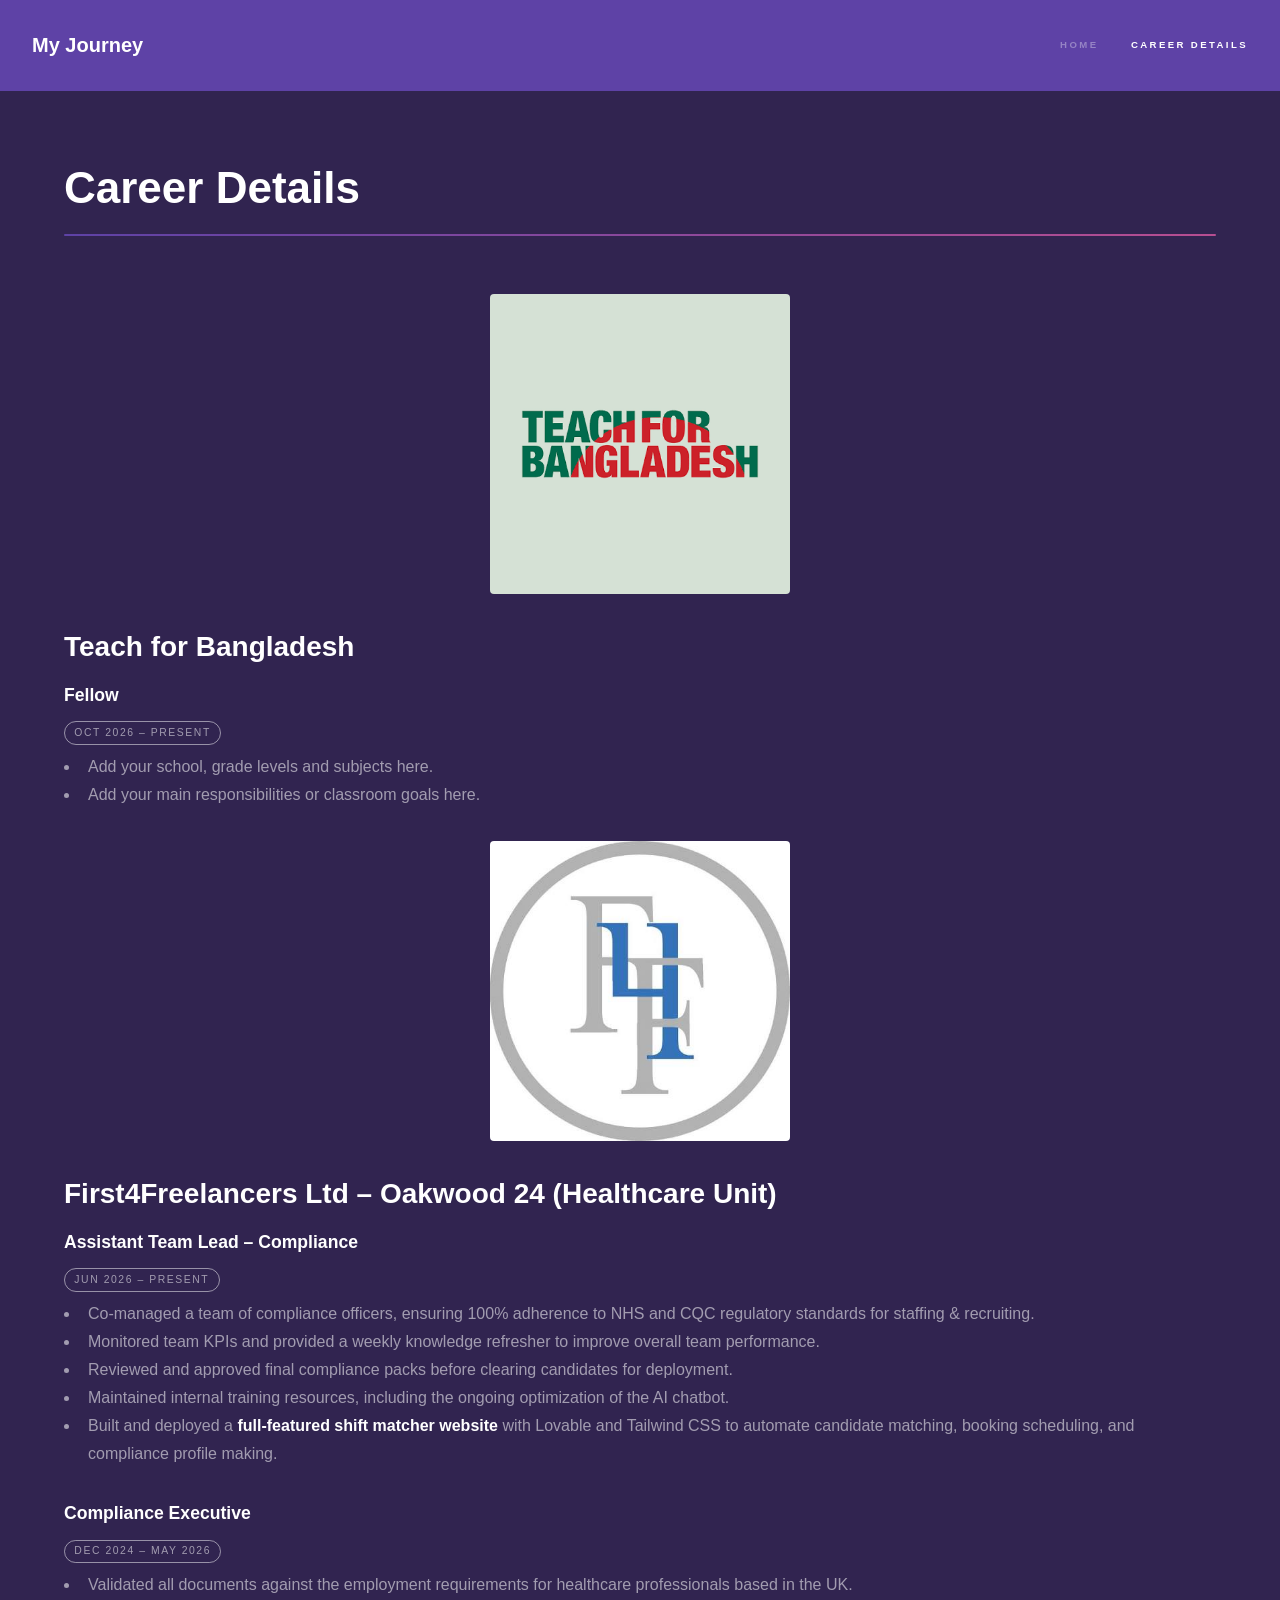
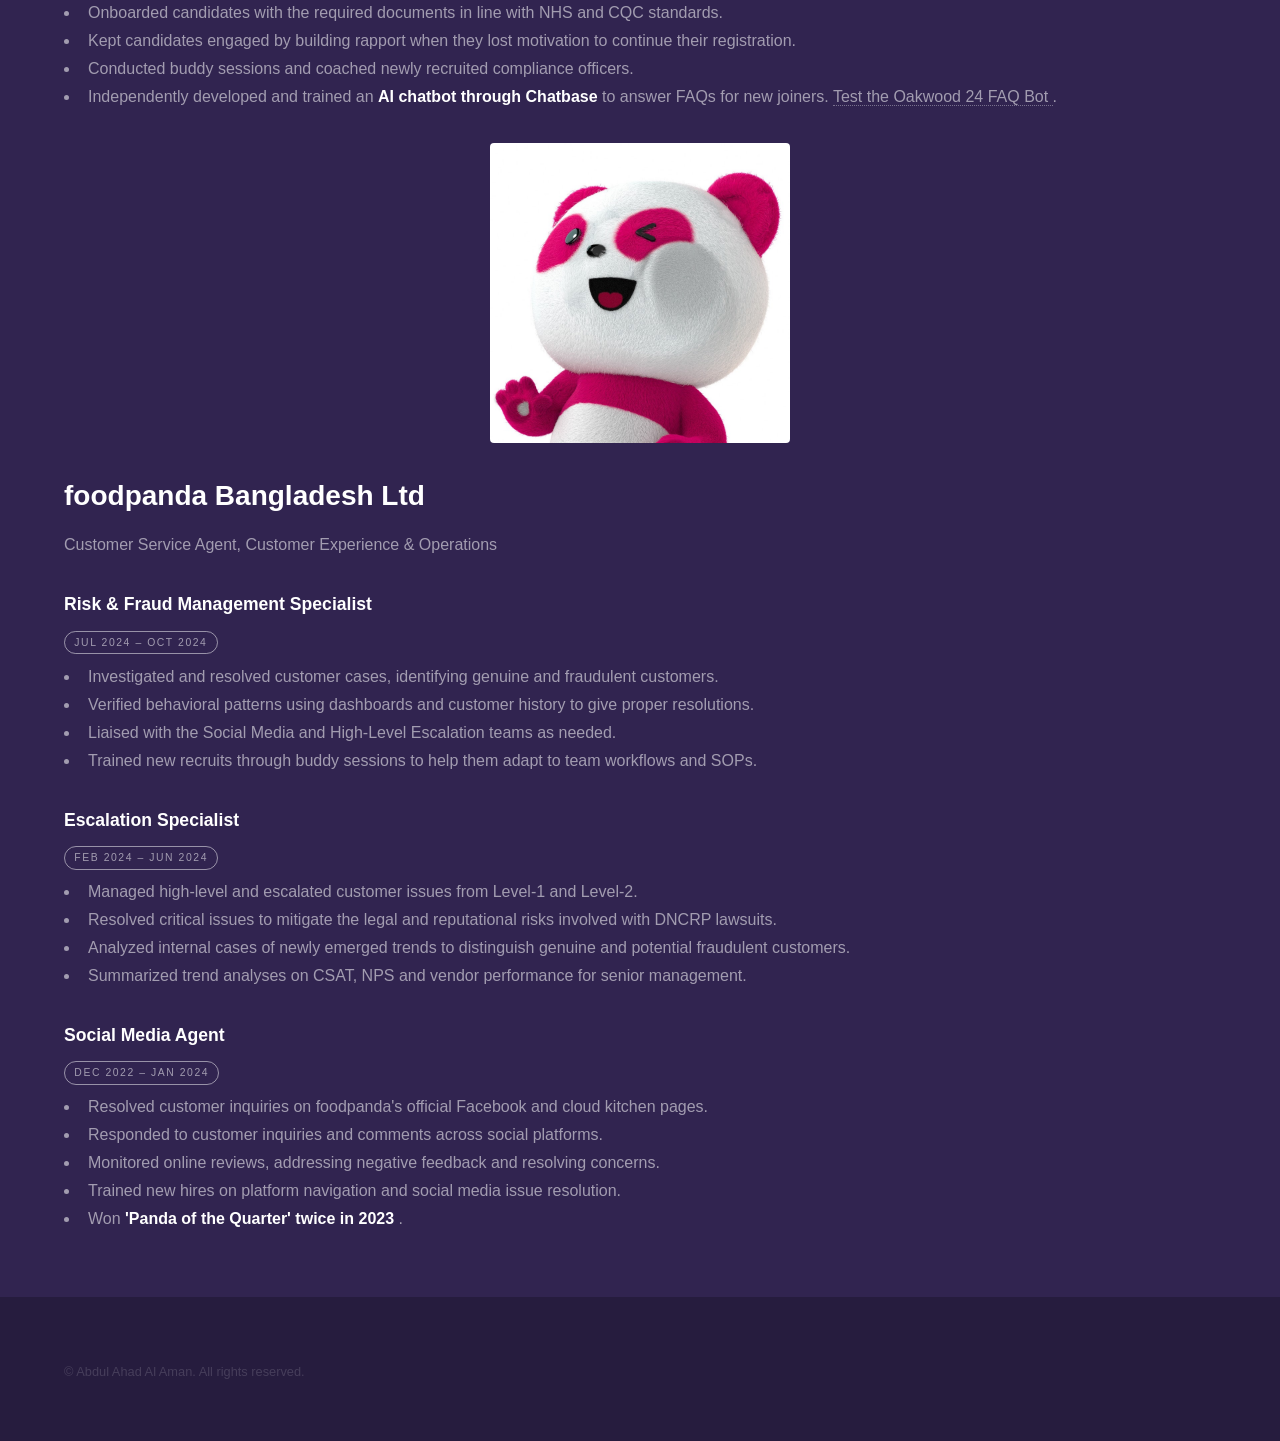
==== commit 0e5f6f87: "Contact Info" ====
--- a/generic.html
+++ b/generic.html
@@ -249,10 +249,6 @@
       <div class="inner">
         <ul class="menu">
           <li>&copy; Abdul Ahad Al Aman. All rights reserved.</li>
-          <li>
-            Design:
-            <a href="http://html5up.net">HTML5 UP</a>
-          </li>
         </ul>
       </div>
     </footer>
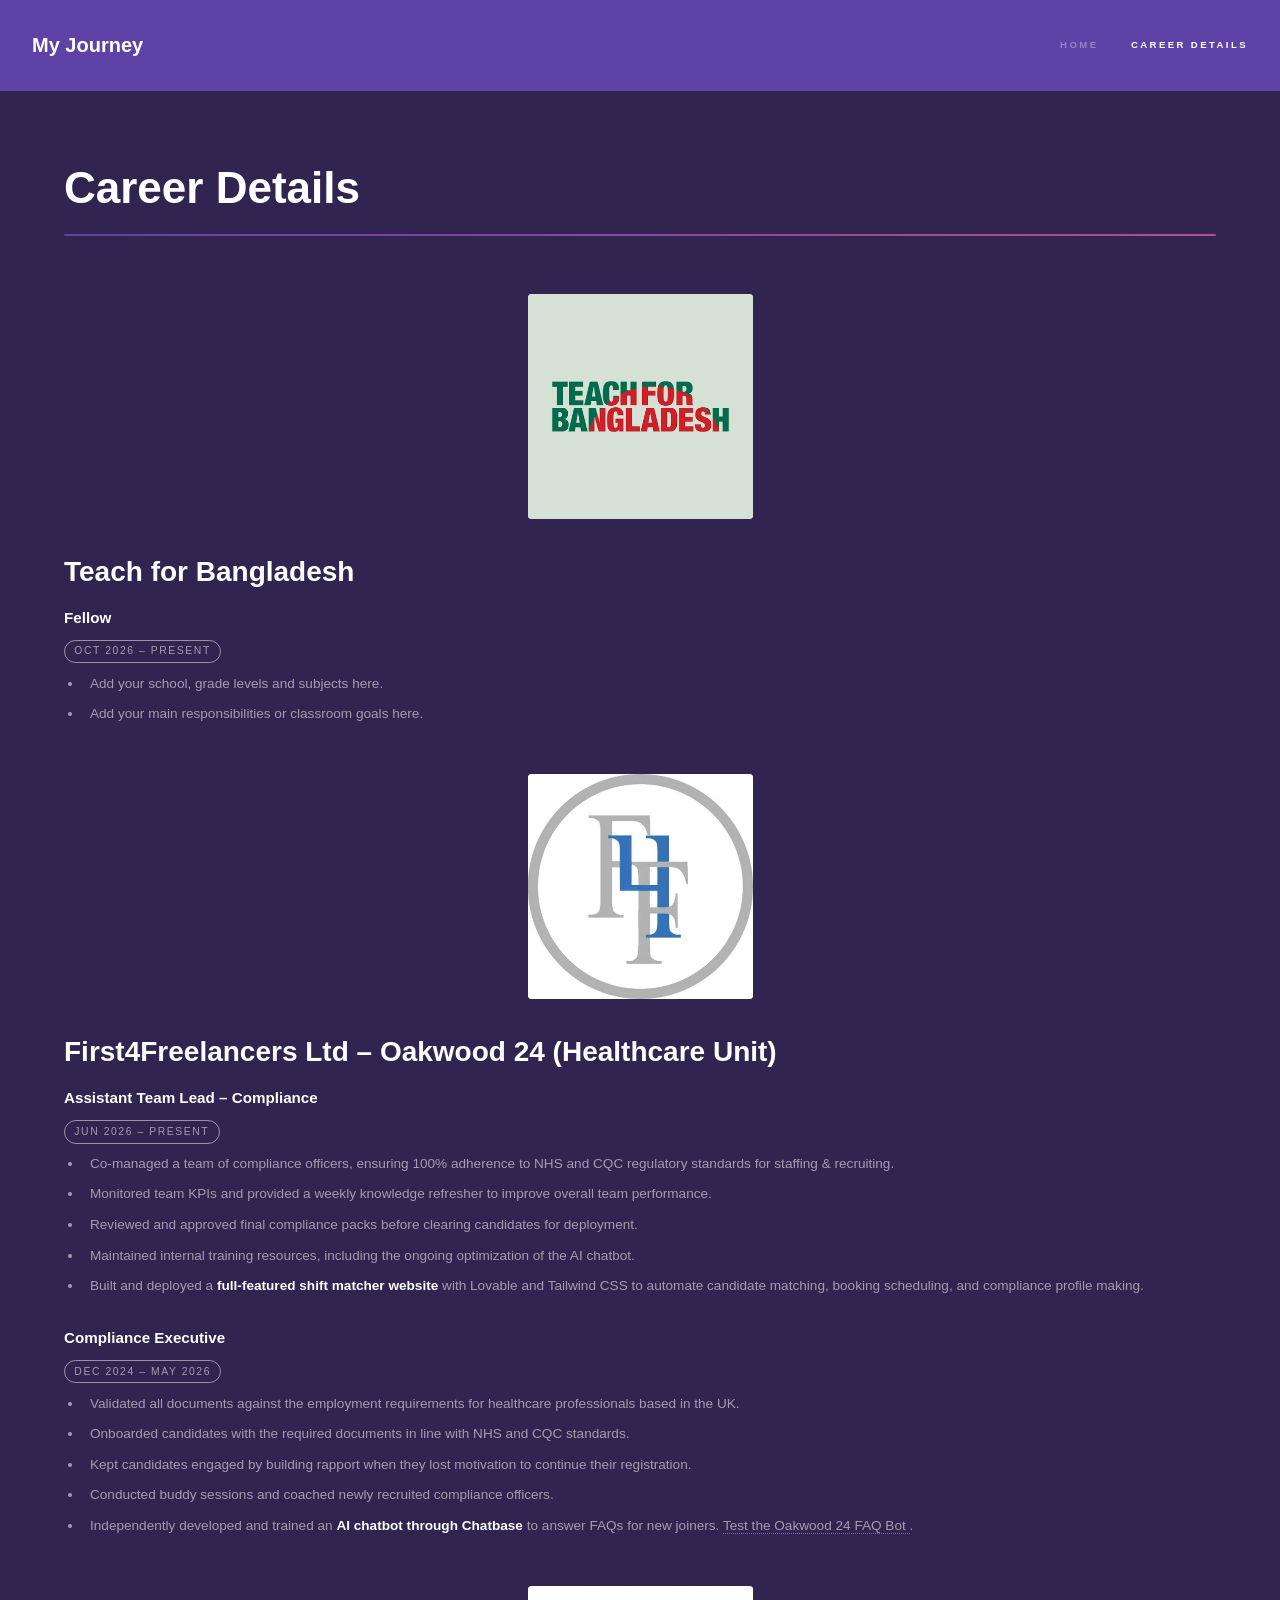
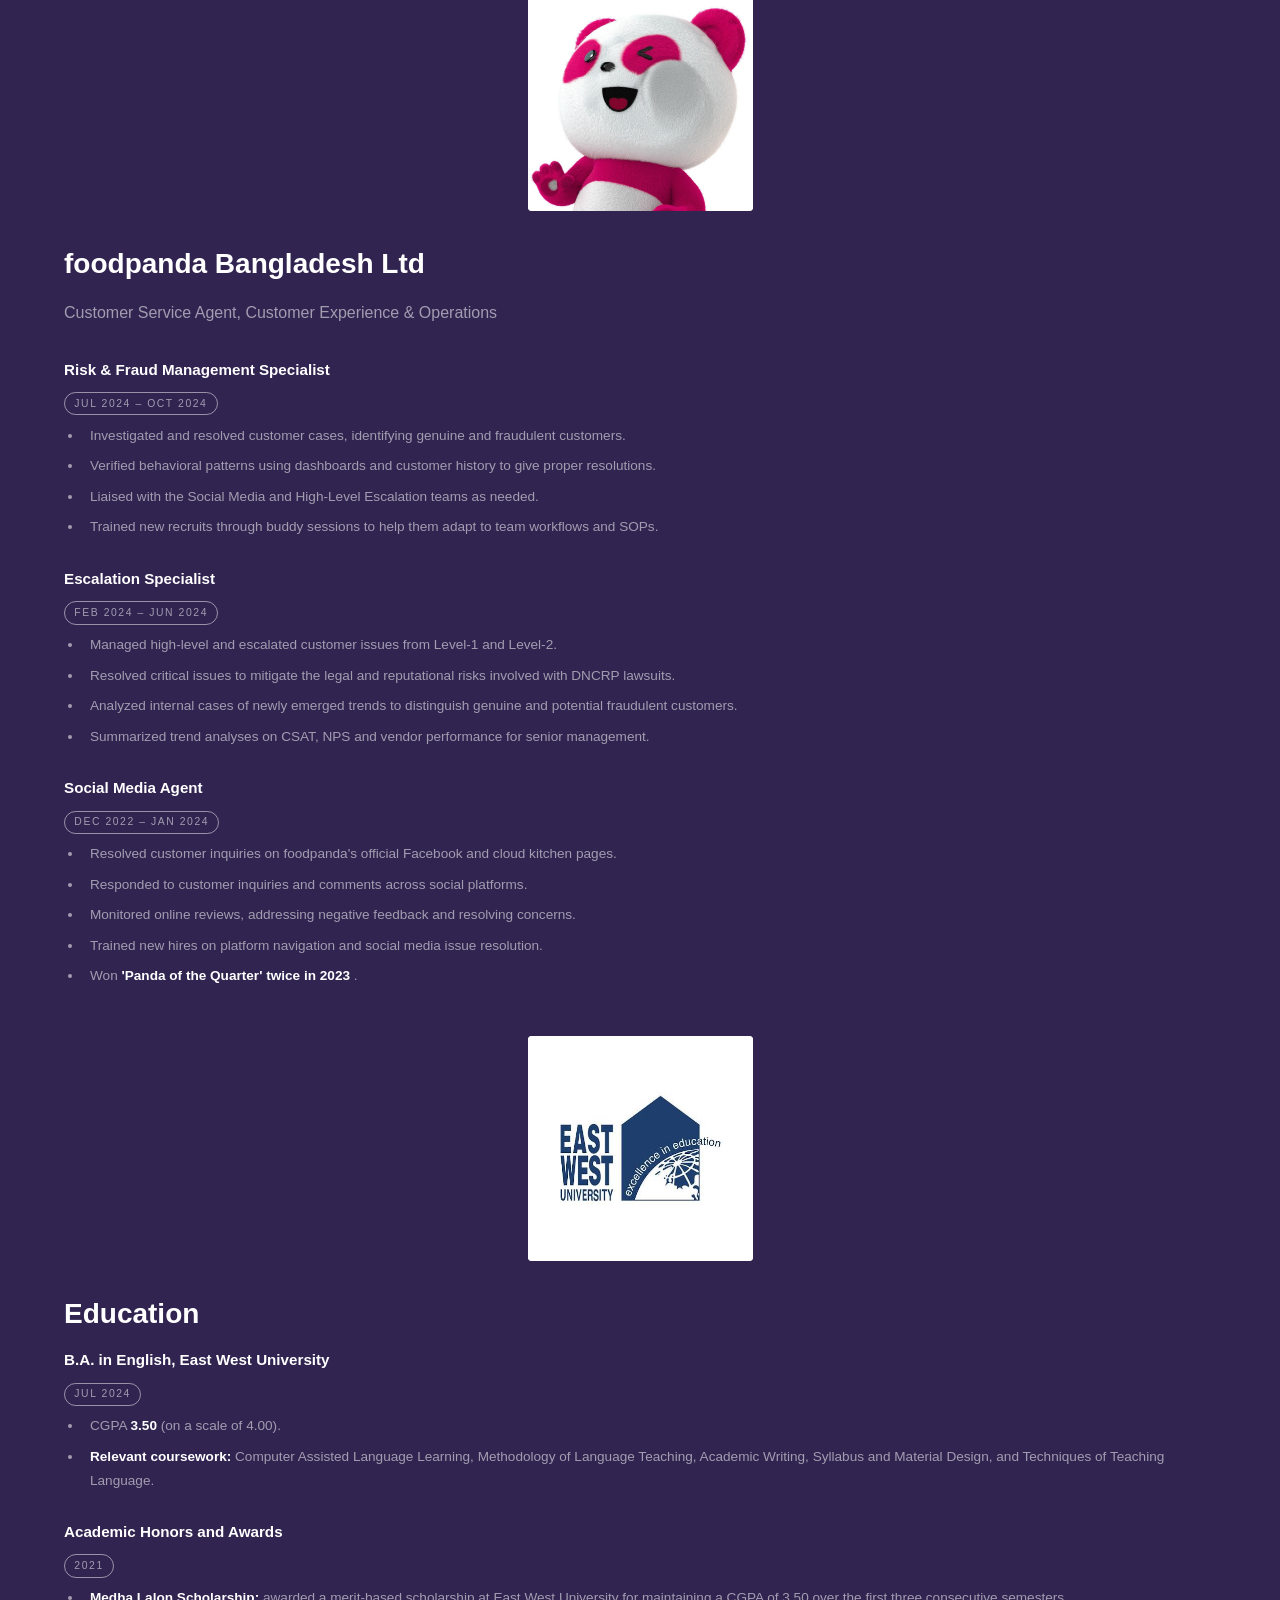
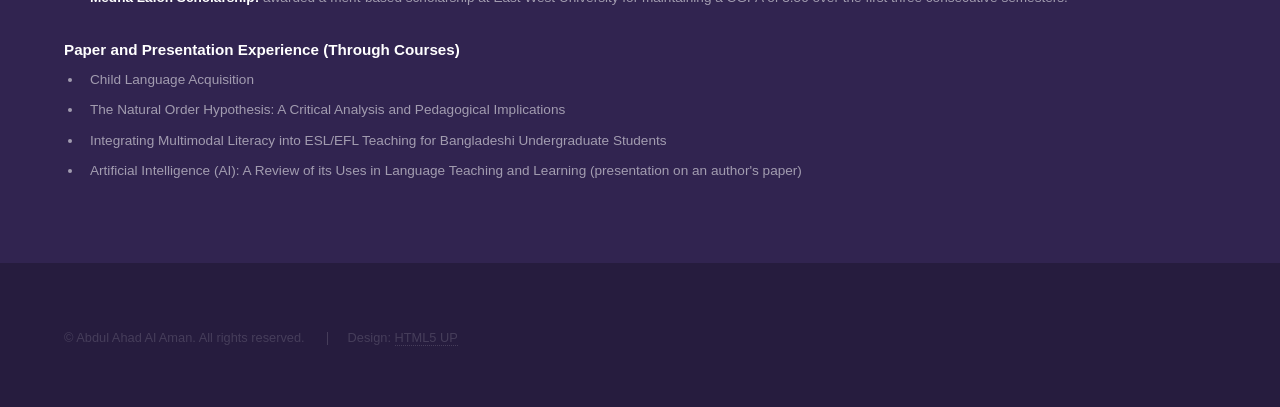
==== commit 61e5e06b: "Added Education in the Learn More oprtion" ====
--- a/generic.html
+++ b/generic.html
@@ -237,6 +237,67 @@
               </ul>
             </div>
           </section>
+
+          <!-- Education (now INSIDE the inner container) -->
+          <section id="education">
+            <span class="image fit">
+              <img
+                src="images/pic03.jpg"
+                alt="East West University"
+              />
+            </span>
+            <h2>Education</h2>
+
+            <div class="role">
+              <h3>B.A. in English, East West University</h3>
+              <span class="date">Jul 2024</span>
+              <ul>
+                <li>
+                  CGPA
+                  <strong>3.50</strong>
+                  (on a scale of 4.00).
+                </li>
+                <li>
+                  <strong>Relevant coursework:</strong>
+                  Computer Assisted Language Learning, Methodology of Language
+                  Teaching, Academic Writing, Syllabus and Material Design, and
+                  Techniques of Teaching Language.
+                </li>
+              </ul>
+            </div>
+
+            <div class="role">
+              <h3>Academic Honors and Awards</h3>
+              <span class="date">2021</span>
+              <ul>
+                <li>
+                  <strong>Medha Lalon Scholarship:</strong>
+                  awarded a merit-based scholarship at East West University for
+                  maintaining a CGPA of 3.50 over the first three consecutive
+                  semesters.
+                </li>
+              </ul>
+            </div>
+
+            <div class="role">
+              <h3>Paper and Presentation Experience (Through Courses)</h3>
+              <ul>
+                <li>Child Language Acquisition</li>
+                <li>
+                  The Natural Order Hypothesis: A Critical Analysis and
+                  Pedagogical Implications
+                </li>
+                <li>
+                  Integrating Multimodal Literacy into ESL/EFL Teaching for
+                  Bangladeshi Undergraduate Students
+                </li>
+                <li>
+                  Artificial Intelligence (AI): A Review of its Uses in Language
+                  Teaching and Learning (presentation on an author's paper)
+                </li>
+              </ul>
+            </div>
+          </section>
         </div>
       </section>
     </div>
@@ -249,6 +310,10 @@
       <div class="inner">
         <ul class="menu">
           <li>&copy; Abdul Ahad Al Aman. All rights reserved.</li>
+          <li>
+            Design:
+            <a href="http://html5up.net">HTML5 UP</a>
+          </li>
         </ul>
       </div>
     </footer>
@@ -280,15 +345,16 @@
           io.observe(s);
         });
 
+        // clicking "My Journey" scrolls to TFB and replays its fade-in
         var title = document.querySelector("#header .title");
         var tfb = document.getElementById("tfb");
         title.addEventListener("click", function (e) {
           e.preventDefault();
-          tfb.classList.remove("visible"); // hide it
+          tfb.classList.remove("visible");
           tfb.scrollIntoView({ behavior: "smooth", block: "start" });
           setTimeout(function () {
             tfb.classList.add("visible");
-          }, 500); // fade it in
+          }, 500);
         });
       });
     </script>
--- a/assets/css/main.css
+++ b/assets/css/main.css
@@ -4105,13 +4105,15 @@
 }
 #main .image.fit {
   display: block;
-  max-width: 300px; /* change this number to resize */
-  margin: 0 auto 2em; /* centers the banner; use 0 0 2em to keep it left-aligned */
-}
-
+  max-width: 225px;
+  margin: 0 auto 2em;
+}
 #main .image.fit img {
   width: 100%;
-  height: auto; /* keeps the proportions, so nothing is cropped */
+  aspect-ratio: 1 / 1;
+  object-fit: contain;
+  background: #fff;
+  border-radius: 4px;
 }
 .role .date {
   display: inline-block;
@@ -4122,4 +4124,24 @@
   font-size: 0.65em;
   letter-spacing: 0.15em;
   text-transform: uppercase;
-
+}
+.role {
+  margin-bottom: 1.8em;
+}
+.role h3 {
+  margin: 0 0 0.4em;
+  font-size: 0.95em;
+}
+.role ul {
+  margin: 0;
+  padding-left: 1.2em;
+}
+.role li {
+  margin-bottom: 0.5em;
+  font-size: 0.85em;
+}
+
+#main section[id] {
+  scroll-margin-top: 5em;
+  margin-bottom: 3em;
+}
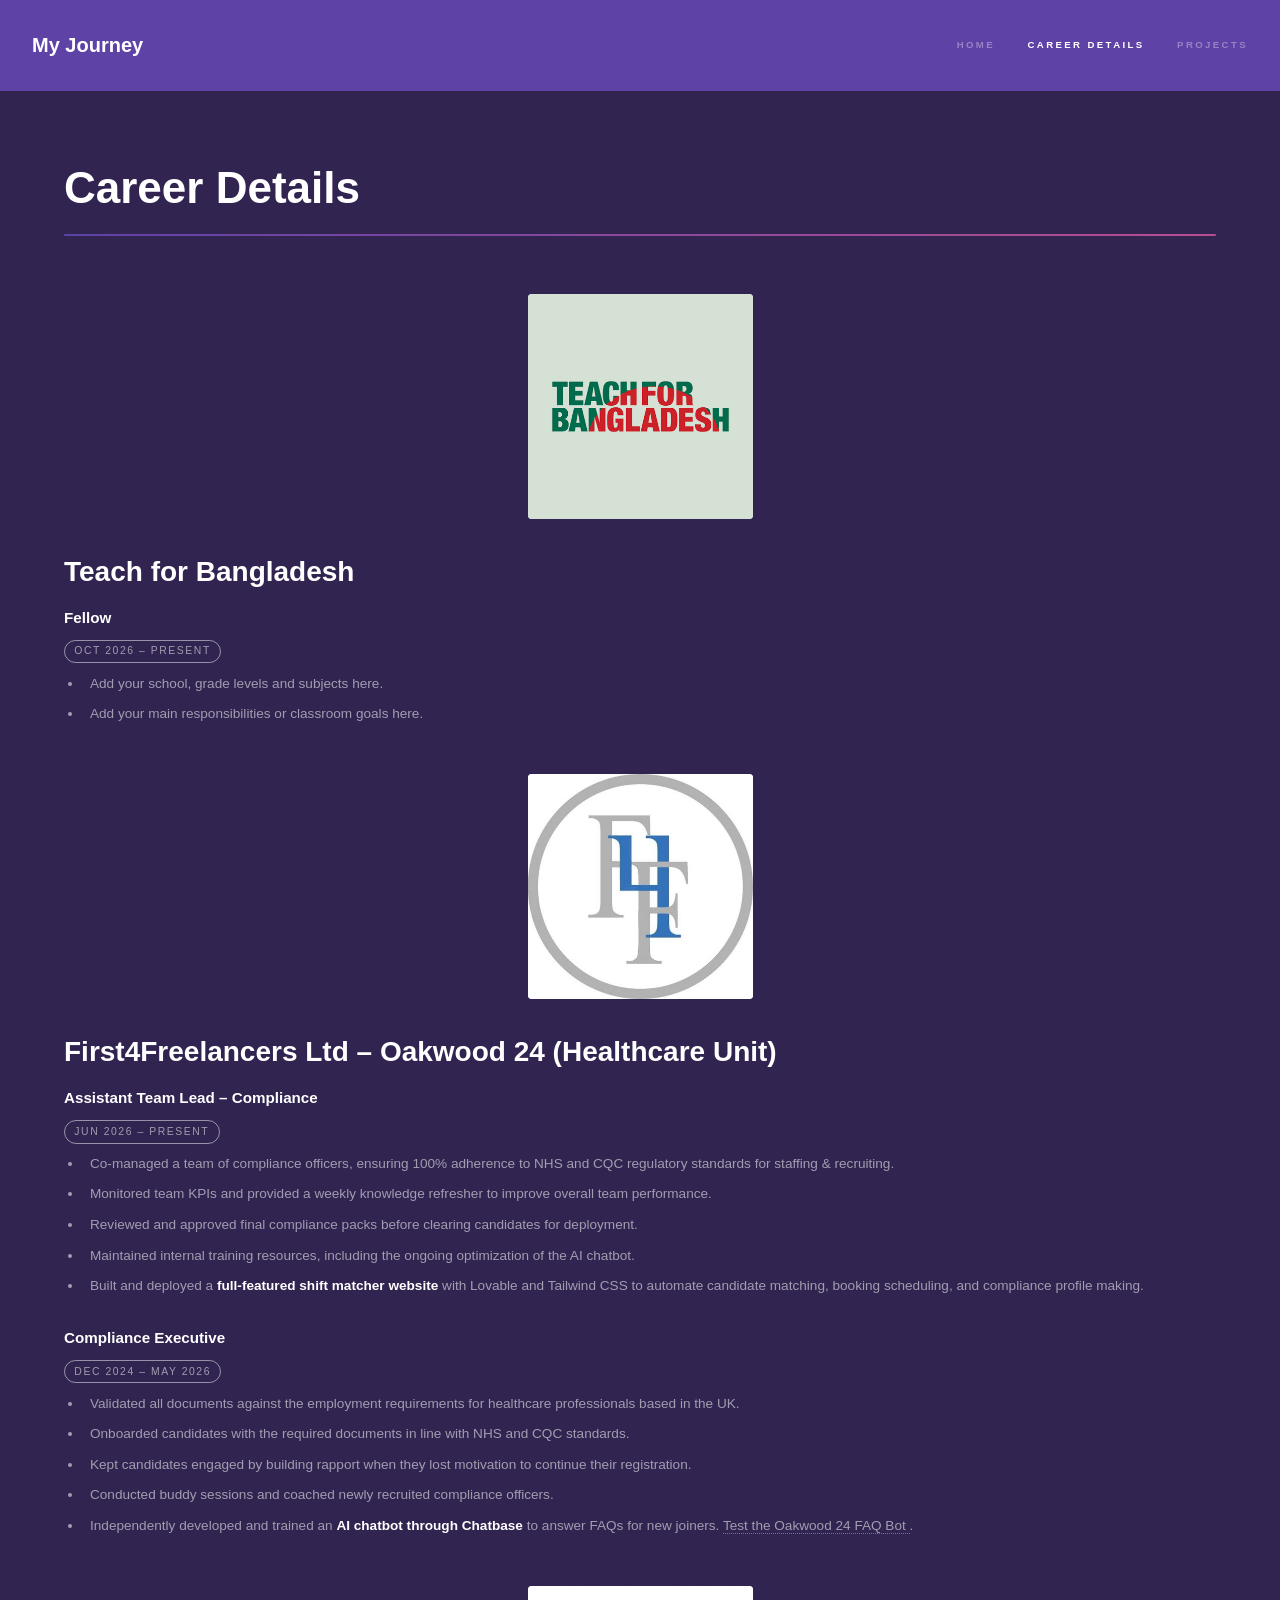
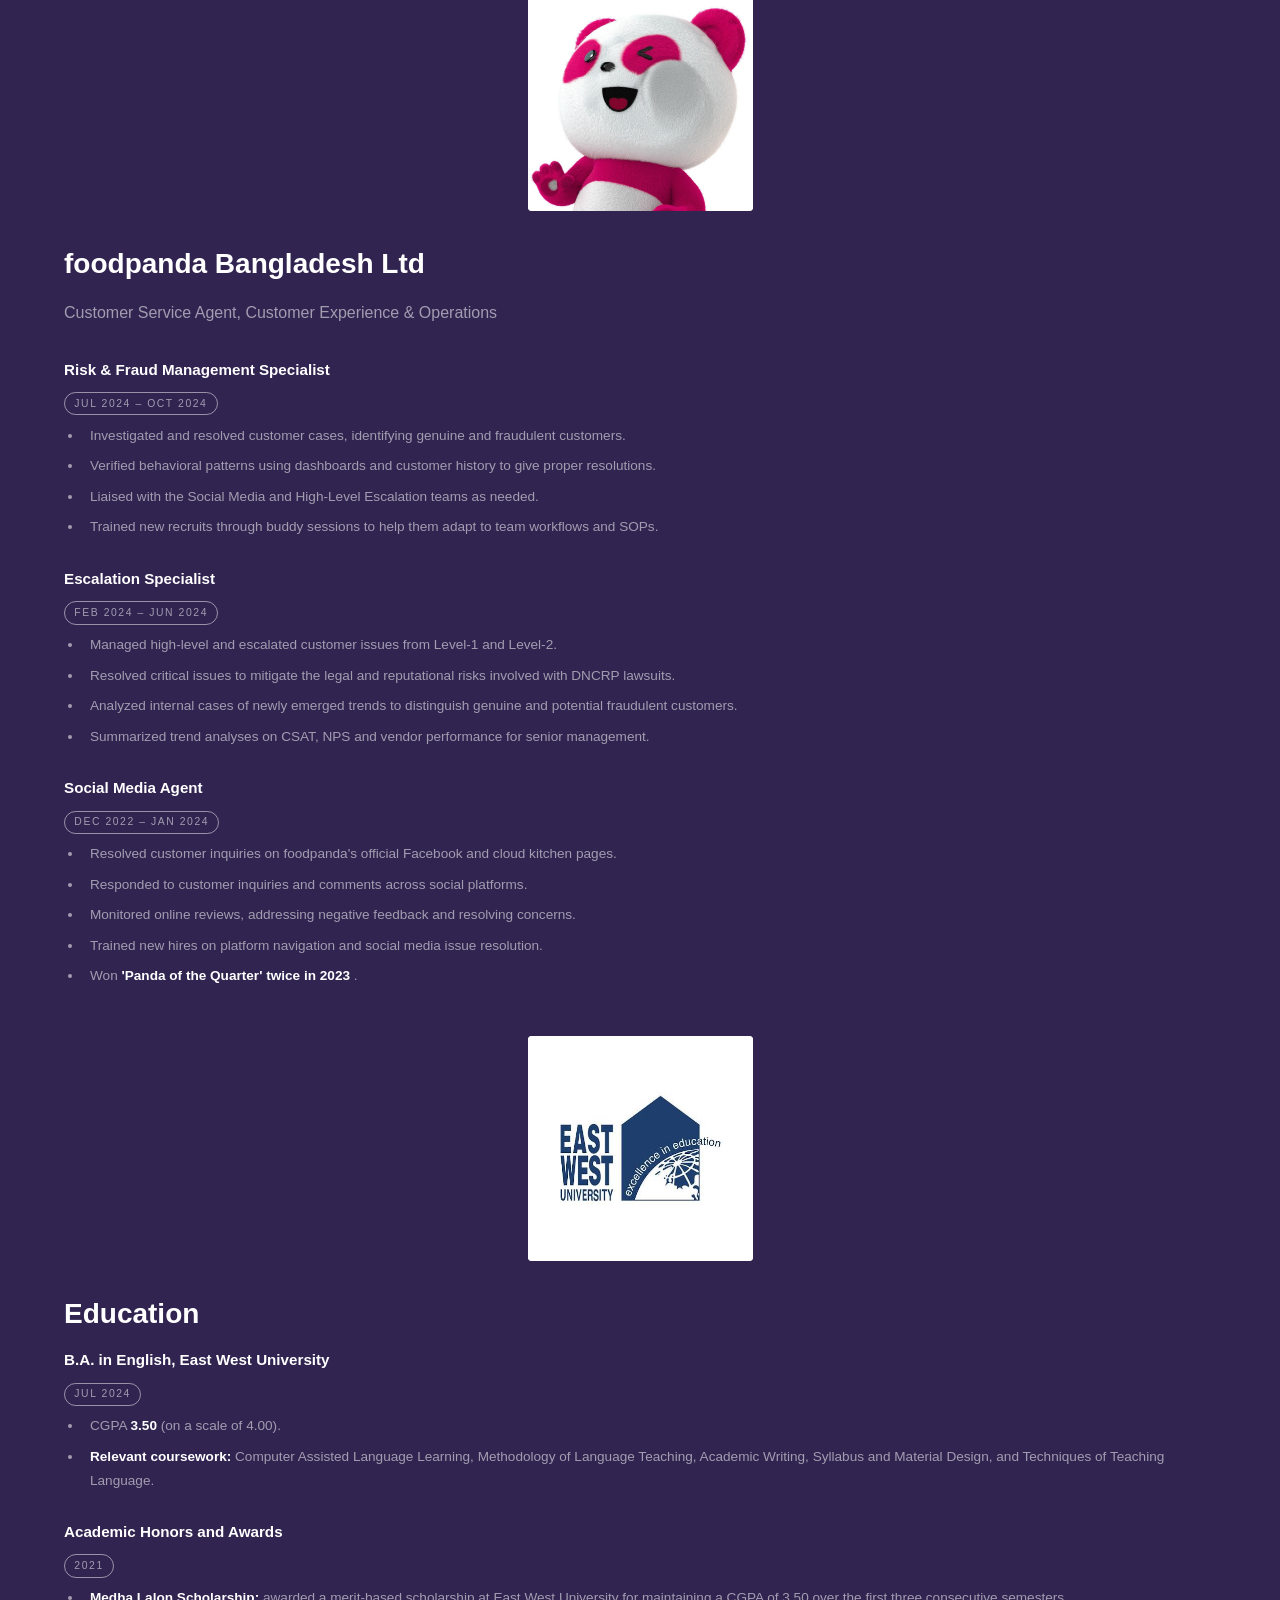
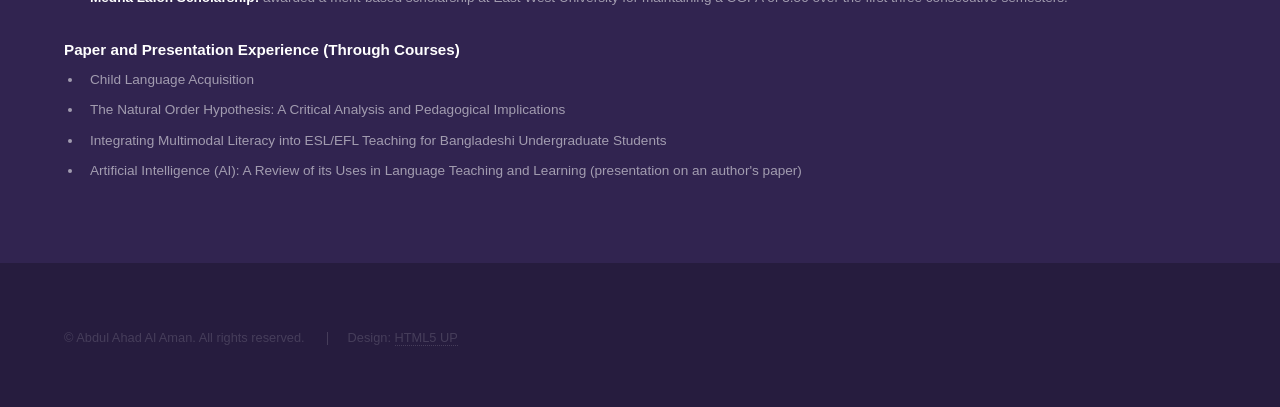
==== commit acbd1d62: "project addition" ====
--- a/generic.html
+++ b/generic.html
@@ -43,6 +43,7 @@
               Career Details
             </a>
           </li>
+          <li><a href="projects.html">Projects</a></li>
         </ul>
       </nav>
     </header>
